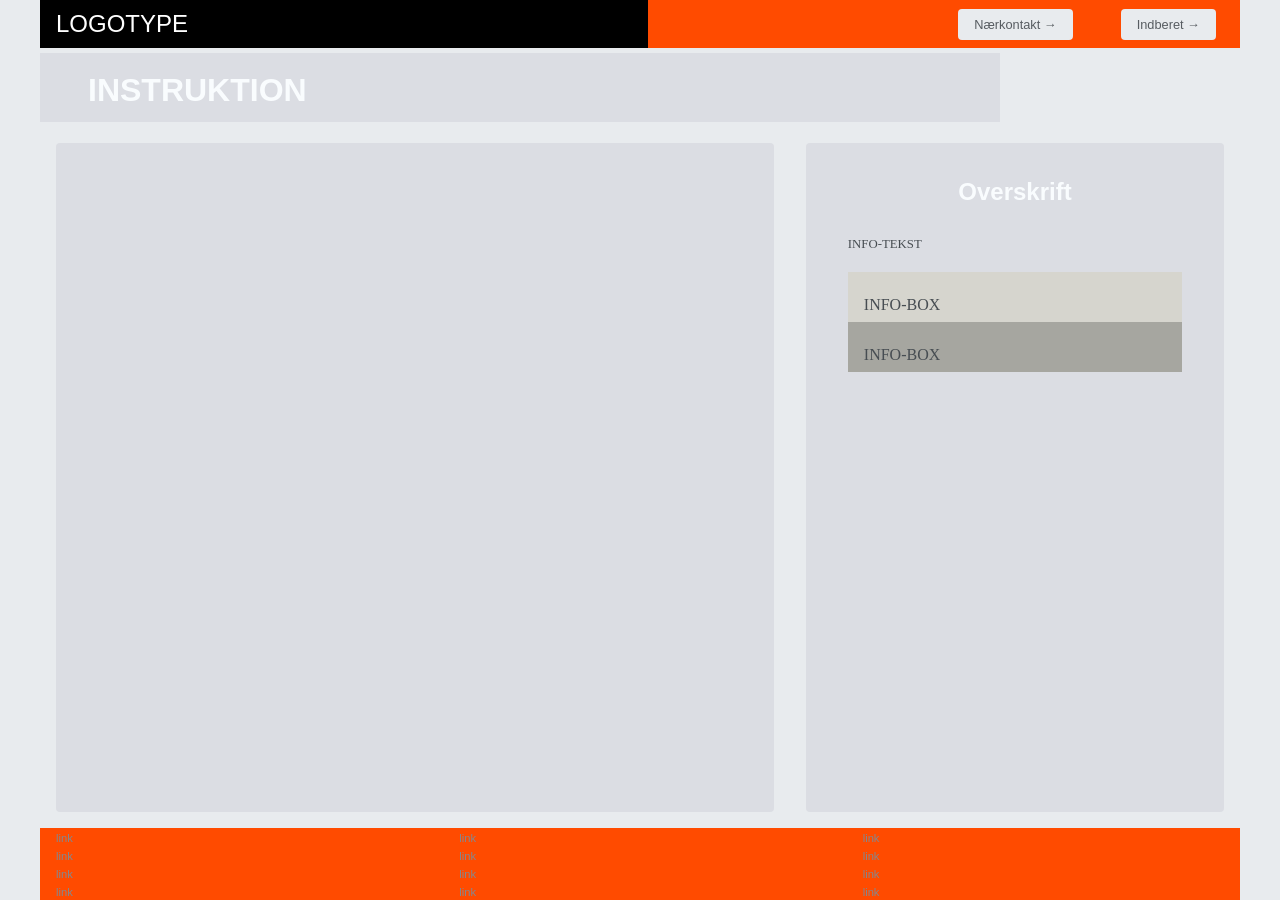
==== instruction.html @ edf52485 "initialize project" ====
<!DOCTYPE html>
<html lang="en">
  <head>
    <meta charset="UTF-8" />
    <meta http-equiv="X-UA-Compatible" content="IE=edge" />
    <meta name="viewport" content="width=device-width, initial-scale=1.0" />
    <link rel="stylesheet" href="css/custom.css" />
    <link rel="stylesheet" href="css/general.css" />
    <link rel="stylesheet" href="css/layout.css" />
    <link rel="stylesheet" href="css/infographic.css" />
    <link rel="icon" type="image/png" href="img/fav.png" />
    <title>Emergency Site</title>
  </head>
  <body id="instruction">
    <header>
      <nav>
        <div id="logotype-wrapper">
          <a href="index.html"> LOGOTYPE </a>
        </div>
        <ul class="menu">
          <li><a class="menuItem" href="instruction.html">Nærkontakt </a></li>
          <li><a class="menuItem" href="register.html">Indberet</a></li>
        </ul>
      </nav>
    </header>

    <main>
      <h1>INSTRUKTION</h1>
      <section class="info-graphic"></section>
      <section class="info-text">
        <h2>Overskrift</h2>
        <article>
          <p class="placeholder">INFO-TEKST</p>
        </article>
        <aside id="efficiency" class="info-box yellow">INFO-BOX</aside>
        <aside id="requirement" class="info-box green">INFO-BOX</aside>
      </section>
    </main>

    <footer>
      <nav class="some">
        <ul>
          <li><a href="">link</a></li>
          <li><a href="">link</a></li>
          <li><a href="">link</a></li>
          <li><a href="">link</a></li>
        </ul>
      </nav>
      <nav class="another">
        <ul>
          <li><a href="">link</a></li>
          <li><a href="">link</a></li>
          <li><a href="">link</a></li>
          <li><a href="">link</a></li>
        </ul>
      </nav>
      <nav class="yetanother">
        <ul>
          <li><a href="">link</a></li>
          <li><a href="">link</a></li>
          <li><a href="">link</a></li>
          <li><a href="">link</a></li>
        </ul>
      </nav>
    </footer>
    <!-- <script src="js/main.js"></script> -->
  </body>
</html>
---- css/custom.css ----
:root {
  /* Colours */
  --primary-bg-color: #e8ebee; /* used */
  --primary-font-color: #474d52; /* used */

  --secondary-bg-color: #5d656c; /* used */
  --secondary-font-color: #d5e5f4; /* used */

  /* CAN BE DELETED WHEN THE PLACEHOLDER CLASS IS DELETED */
  --placeholder-bg-color: #eb9e1a; /* used */
  --placeholder-font-color: #575c61; /* used */

  /* NOT USED AT THE MOMENT */
  --info-color: #17a2b8;
  --warning-color: #ffc107;
  --danger-color: #dc3545;

  /* Borders */
  --border-color: #007bff; /* used */
  --border-color-light: #f7f5c2; /* used */
  --border-radius: 0.25rem;

  /* Links */
  --link-color: #84888e; /* used */
  --hover-color: #f9fcfe; /* used */
  --active-color: #f52727; /* used */

  /* From styletile */

  /* Fonts */
  --logotype-font: "Roboto", sans-serif;
  --headline-font: "Roboto", sans-serif;
  --body-font: "Roboto", sans-serif;
  --link-font: "Calibri", sans-serif;

  /* Text sizes */
  --logotype-size: 1.5rem;
  --headline1-size: 2rem;
  --headline2-size: 1.5rem;
  --headline3-size: 1.25rem;
  --bodytext-size: 1rem;
  --cta-text-size: 1.25rem;
  --followup-text-size: 0.8rem;
  --form-submit-size: 1rem;

  /* Text colors */
  --logotype-color: #ffffff;
  --headline-color: #bbc3ca;
  --headline-color-inverted: #f9fcfe;
  --bodytext-color: #575c61;
  --bodytext-color-inverted: #f9fcfe;
  --cta-text-color: #ffff;
  --cta-text-color-inverted: #bbc3ca;
  --followup-text-color: #575c61;
  --followup-text-color-inverted: #bbc3ca;
  --formfield-text-color: #575c61;
  --form-submit-color: #bbc3ca;
  --form-submit-color-inverted: #bbc3ca;

  /* Background colors */
  --logotype-background-color: #000000;
  --header-background-color: #ff4b00;
  --article-background-color: #dbdde3;
  --news-background-color: #dbdde3;
  --news-background-color-inverted: #eeebe9;
  --info-background-color: #dbdde3;
  --headline-bg-color: #dbdde3;
  --headline-bg-color-alert: #dbdde3;
  --headline-bg-color-inverted: #dbdde3;
  --bodytext-bg-color: #dbdde3;
  --bodytext-bg-color-inverted: #dbdde3;
  --cta-text-bg-color: #ff4b00;
  --cta-text-bg-color-inverted: #dbdde3;
  --followup-text-bg-color: #e8ebee;
  --followup-text-bg-color-inverted: #dbdde3;
  --form-background-color: #c5c7ce;
  --form-text-color: #dbdde3;
  --formfield-background-color: #dbdde3;
  --formfield-background-color-active: #dbdde3;
  --form-submit-bg-color: #dbdde3;
  --form-submit-bg-color-inverted: #dbdde3;

  /* Info-boxes */
  --info-bg-color-yellow: #d6d5ce;
  --info-bg-color-green: #a6a6a0;
}
---- css/general.css ----
html,
body,
header,
footer,
main,
nav,
ul,
#main-disclamer {
  margin: 0;
  padding: 0;
  box-sizing: border-box;
}

body {
  font-family: var(--default-font);
  color: var(--primary-font-color);
  background-color: var(--primary-bg-color);
}
header,
footer {
  background-color: var(--header-background-color);
  color: var(--secondary-font-color);
  height: min-content;
}
.logo-wrapper {
  background-color: var(--logotype-background-color);
  color: var(--logotype-color);
}
#main-disclamer {
  height: 180px;
  background-color: var(--header-background-color);
  display: flex;
  justify-content: flex-start;
  align-items: center;
  padding-left: 2rem;
}
#main-disclamer-content {
  display: flex;
  column-gap: 1rem;
}
main section {
  padding: 20px;
  /* margin: 10px; */
  /* border: 1px solid var(--border-color); */
  border-radius: var(--border-radius);
}
h1,
h2,
h3,
h4,
h5,
h6 {
  font-family: var(--headline-font);
}
h1 {
  font-size: var(--headline1-size);
  color: var(--headline-color-inverted);
  margin: 5px 0;
  line-height: 1rem;
  text-align: left;
}
h2 {
  font-size: var(--headline2-size);
}
h3 {
  font-size: var(--headline3-size);
}

main > h1 {
  background-color: var(--headline-bg-color-alert);
  color: var(--headline-color-inverted);
  line-height: 4rem;
  padding: 5px 3rem 0 3rem;
  width: calc(80% - 6rem);
}

/* NAVIGATION STRUCTURES */
header > nav {
  height: 100%;
}
nav ul {
  list-style: none;
}
nav a {
  font-family: var(--link-font);
  text-decoration: none;
  color: var(--link-color);
}
a {
  font-family: var(--link-font);
}
#logotype-wrapper {
  background-color: var(--logotype-background-color);
  margin: 0;
  display: flex;
  justify-content: flex-start;
  align-items: center;
  padding: 0 0 0 1rem;
}
#logotype-wrapper > a {
  font-size: var(--logotype-size);
  color: var(--logotype-color);
  font-family: var(--logotype-font);
  height: 3rem;
  width: 100%;
  display: flex;
  align-items: center;
}
header nav li a {
  margin: 1.5rem;
  background-color: var(--followup-text-bg-color);
  color: var(--followup-text-color);
  font-size: var(--followup-text-size);
  padding: 0.5rem 1rem;
  border-radius: var(--border-radius);
}
header > nav li > a:after {
  content: " \2192";
}
nav a:hover {
  color: var(--hover-color);
}
nav a:active {
  color: var(--active-color);
}

/* FOOTER */
footer a {
  font-size: 0.7rem;
}
.yellow,
.green {
  padding: 1.5rem 1rem 0.5rem 1rem;
}
.yellow {
  background-color: var(--info-bg-color-yellow);
}
.green {
  background-color: var(--info-bg-color-green);
}
---- css/layout.css ----
/* LAYOUT FOR MAIN CONTENT */
body {
  display: grid;
  grid-template-rows: auto 1fr auto;
  height: 100vh;
  max-width: 1200px;
  margin: 0 auto;
}
main {
  display: grid;
  row-gap: 1rem;
}
main > *:not(:first-child) {
  margin: 0 1rem;
}
main {
  grid-template-rows: min-content min-content 1fr min-content;
}

/* LAYOUT FOR HEADER AND FOOTER */
footer {
  display: grid;
  gap: 10px;
}
header nav,
footer nav {
  display: flex;
  justify-content: space-between;
  align-items: center;
}
header nav > * {
  flex: 1;
}
nav ul {
  display: flex;
  justify-content: flex-end;
}
header ul {
  height: 100%;
  width: clamp(175px, 50%, 300px);
}
footer ul {
  flex-direction: column;
  padding-left: 1rem;
}

/* LAYOUT FOR SECTIONS */
#daily,
#breaking {
  display: grid;
}
#daily {
  grid-template-rows: repeat(2, minmax(200px, min-content));
  gap: 1rem;
}
#breaking {
  grid-template-rows: repeat(auto-fit, minmax(50px, min-content));
  gap: 0;
}

@media (width > 600px) {
  #frontpage > main {
    grid-template-columns: 6fr 3fr;
    grid-template-rows: auto 1fr auto;
  }
  #instruction > main,
  #register > main {
    grid-template-columns: 5fr 3fr;
    grid-template-rows: auto 1fr auto;
  }

  .qr {
    order: 1;
  }

  h1 {
    grid-column: 1 / -1;
  }
  footer {
    grid-template-columns: 1fr 1fr 1fr;
  }
}
---- css/infographic.css ----
#head-txt {
  fill: rgb(54, 54, 54);
}
.info-graphic,
.info-text {
  background-color: var(--info-background-color);
  padding: 0;
}
.info-text h2 {
  line-height: 3rem;
  text-align: center;
  background-color: var(--headline-bg-color-inverted);
  color: var(--headline-color-inverted);
  padding-top: 5px;
}
.info-text h3 {
  font-size: 0.8rem;
  line-height: 0.8rem;
  font-weight: 600;
  margin: 0;
  padding: 0;
}
.info-text > *:not(:first-child) {
  margin: 0 clamp(1rem, 10%, 7rem);
}
.info-text p {
  font-size: 0.8rem;
  line-height: 1.3;
  margin: 0 0 1.2rem 0;
  padding: 0;
}
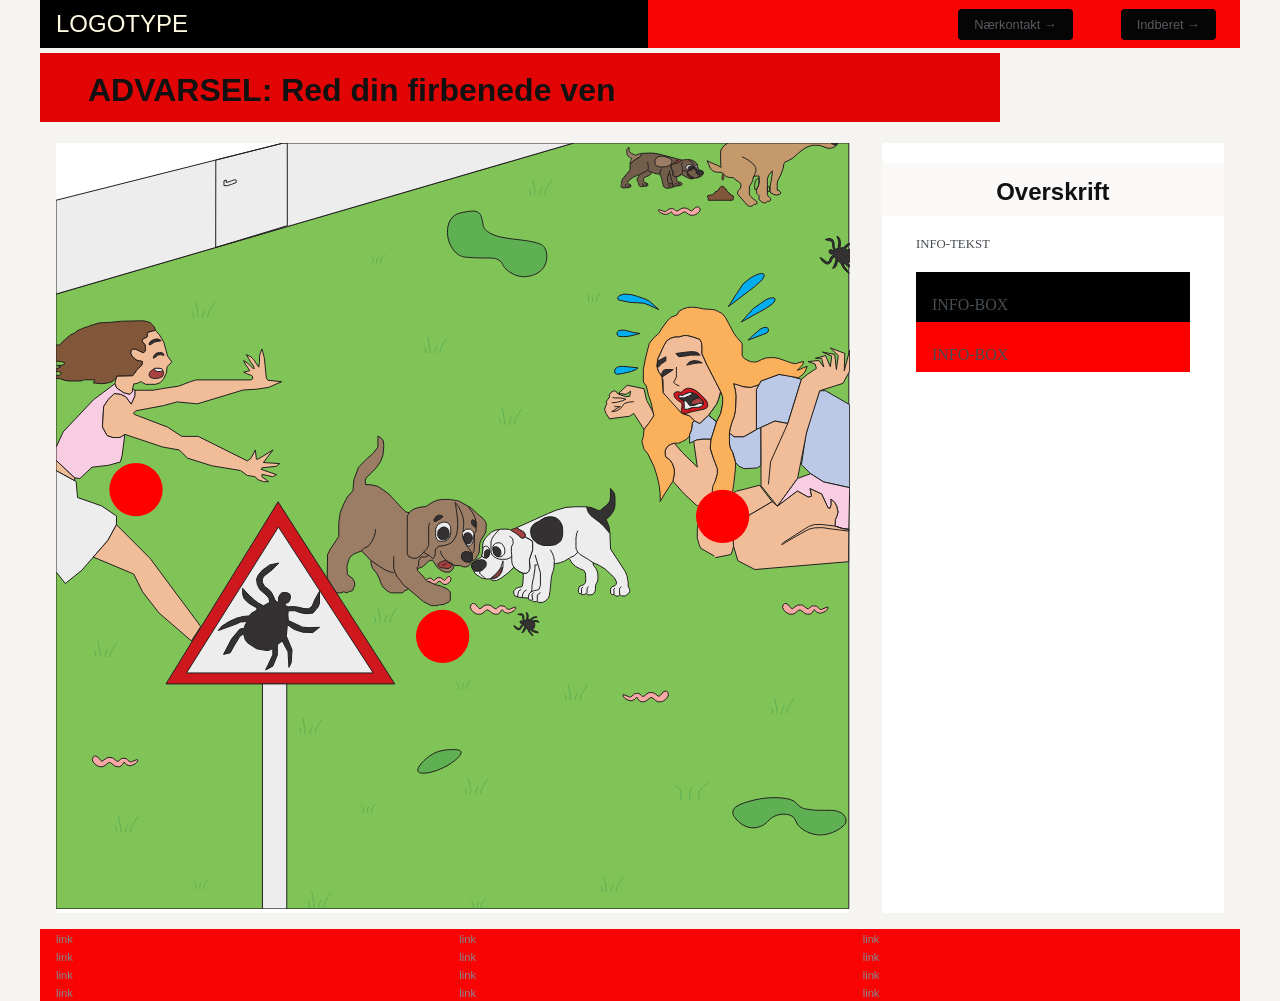
==== commit e2ddfe51: "adding-svg" ====
--- a/instruction.html
+++ b/instruction.html
@@ -25,8 +25,2014 @@
     </header>
 
     <main>
-      <h1>INSTRUKTION</h1>
-      <section class="info-graphic"></section>
+      <h1>ADVARSEL: Red din firbenede ven</h1>
+      <section class="info-graphic">
+        <?xml version="1.0" encoding="UTF-8"?>
+        <svg
+          id="Layer_1"
+          data-name="Layer 1"
+          xmlns="http://www.w3.org/2000/svg"
+          width="210mm"
+          height="202.65mm"
+          viewBox="0 0 595.28 574.44"
+        >
+          <polygon
+            points="0 574.44 594.63 574.44 594.63 0 388.3 0 0 113.32 0 574.44"
+            style="
+              fill: #80c458;
+              stroke: #231f20;
+              stroke-miterlimit: 10;
+              stroke-width: 0.75px;
+            "
+          />
+          <polygon
+            points="295.14 325.17 295.94 325.92 296.31 327.19 295.73 328.63 294.82 329.73 293.76 330.54 292.59 331.06 290.99 331.06 289.82 330.42 288.86 329.5 288.01 328.81 287.37 328.69 286.41 329.33 285.56 330.08 284.76 330.71 283.54 331.06 282.42 331.06 281.55 330.56 280.91 329.75 280.44 328.87 280.09 328.48 279.66 329.14 278.85 329.9 277.78 330.37 277.04 330.54 275.82 330.13 274.49 329.45 273.19 328.11 273.19 327.25 273.68 327.16 275.82 328.11 276.62 328.52 277.52 328.11 278.37 327.25 279.07 326.61 280.08 326.44 281.09 326.44 281.94 326.9 282.53 327.65 283.06 328.11 284.12 327.77 285.03 326.9 286.09 326.15 287.26 325.92 288.65 326.09 289.45 326.61 290.35 327.3 291.36 328.11 292.16 327.42 292.8 326.67 293.6 325.57 294.56 325.17 295.14 325.17"
+            style="
+              fill: #f8a9a5;
+              stroke: #231f20;
+              stroke-miterlimit: 10;
+              stroke-width: 0.75px;
+            "
+          />
+          <polygon
+            points="241.43 219.75 241.43 228.02 238.19 232.34 231.53 238.46 226.85 243.32 223.43 252.67 222.71 260.77 218.58 265.45 215.88 270.48 213.18 277.14 212.1 284.88 212.1 295.04 205.44 305.1 203.64 308.89 203.64 314.38 203.34 326.51 210.33 337.4 213.72 337.4 215.82 336.57 217.97 337.4 220.24 336.33 222.38 335.74 224.07 331.91 223.83 329.04 222.38 326.52 218.57 323.77 218.21 317.67 219.05 314.2 220.36 310.85 223 308.46 226.34 307.03 229.22 305.95 236.15 313.13 236.39 316.24 237.35 318.87 240.46 322.7 242.37 326.28 243.69 329.99 245.13 332.98 248 335.62 250.87 337.4 253.5 337.4 257.57 337.4 260.08 337.4 261.39 335.74 262.95 335.5 264.03 334.18 275.63 343.99 279.7 346.14 281.49 346.98 283.88 346.98 286.28 346.98 287.71 346.26 289.98 346.26 291.3 345.9 292.62 345.07 294.29 344.59 295.73 342.91 295.73 341 295.73 336.57 293.33 334.42 288.55 332.27 285.2 331.43 278.14 328.44 274.43 323.97 271.32 321.01 270.93 319.63 272.21 318.8 274.28 318.24 276.23 316.73 278.29 314.78 279.4 313.72 280.91 313.05 282.41 313 283.81 315.06 286.09 318.35 288.66 320.36 290.83 321.58 292.89 321.86 294.96 321.81 296.24 321.14 297.64 319.63 298.24 318.18 298.58 316.84 303.37 317.01 304.88 317.68 306.94 318.07 308.89 317.57 310.51 316.23 311.61 314.06 312.12 313.33 313.91 312.53 314.91 311.55 316.25 309.43 317.18 307.7 317.53 306.03 317.8 300.51 318.09 299.45 318.7 297.95 320.15 295.5 321.6 293.32 322.34 291.65 322.63 288.74 322.63 285.21 321.32 282.92 320.15 281.39 317.8 279.53 315.74 278 313.33 275.38 310.93 273.42 308.31 272 302.09 268.5 295.1 267.3 289.86 267.3 286.04 267.85 282 269.6 278.72 271.78 277.41 272.65 273.59 273.09 270.53 273.75 267.37 275.06 264.75 277.24 262.35 276.69 260.16 274.62 254.27 268.29 249.57 263.26 245.86 260.53 241.27 257.48 236.8 256.39 232.21 256.17 231.99 253.11 232.54 251.15 236.58 247.43 240.51 243.18 243.35 239.03 245.1 234.44 245.64 230.95 245.86 226.58 245.53 223.52 244.22 221.67 241.43 219.75"
+            style="
+              fill: #9a7d64;
+              stroke: #231f20;
+              stroke-miterlimit: 10;
+              stroke-width: 0.75px;
+            "
+          />
+          <polyline
+            points="309.28 272.83 312.57 277.41 314.32 281.06 315.2 284.95 315.2 288.23 315.02 291.05 313.91 292.76 313.77 297.39 313.77 300.58 313.77 303.03 313.63 304.74 313.31 306.55 312.24 307.98 312.24 310.71 312.12 313.33"
+            style="
+              fill: none;
+              stroke: #231f20;
+              stroke-miterlimit: 10;
+              stroke-width: 0.75px;
+            "
+          />
+          <polygon
+            points="311.74 307.89 310.53 306.98 309.07 306.51 306.79 306.51 305.05 307.2 304.19 308.8 304.03 310.26 304.46 312.11 305.84 313.57 307.3 314.24 310.14 314.47 311.74 313.09 312.24 310.71 311.74 307.89"
+            style="
+              fill: #333132;
+              stroke: #231f20;
+              stroke-miterlimit: 10;
+              stroke-width: 0.75px;
+            "
+          />
+          <polygon
+            points="312.24 282.45 311.79 283.06 311.61 283.96 311.61 285.35 312.24 286.37 313.18 287.27 314.29 288.13 314.82 288.13 314.61 283.59 313.79 283.14 312.24 282.45"
+            style="
+              fill: #333132;
+              stroke: #231f20;
+              stroke-miterlimit: 10;
+              stroke-width: 0.75px;
+            "
+          />
+          <polygon
+            points="289.82 280.69 288.31 281.83 284.71 283.8 283.52 283.8 283.52 282.73 283.85 281.75 284.63 280.69 285.57 279.71 286.67 279.17 287.62 279.17 288.6 279.17 289.25 279.42 290.15 280.03 289.82 280.69"
+            style="
+              fill: #333132;
+              stroke: #231f20;
+              stroke-miterlimit: 10;
+              stroke-width: 0.75px;
+            "
+          />
+          <polyline
+            points="264.75 277.24 263.46 279.84 263.46 287.98 263.46 294.3 263.46 300.39 263.46 304.77 263.46 307.68 264.1 309.67 265.58 310.69 267.63 311.43 270.36 311.43 273.43 309.5 277.7 304.72 279.13 302.78 279.52 301.81 279.52 295.84 279.52 287.01 279.81 285.76 280.61 284.79"
+            style="
+              fill: none;
+              stroke: #231f20;
+              stroke-miterlimit: 10;
+              stroke-width: 0.75px;
+            "
+          />
+          <polyline
+            points="270.93 319.63 270.93 318.37 272.03 316.84 272.03 313.33 273.16 311.43 273.94 310.49 277.33 310.49 279.51 309.15 275.67 306.99"
+            style="
+              fill: none;
+              stroke: #231f20;
+              stroke-miterlimit: 10;
+              stroke-width: 0.75px;
+            "
+          />
+          <polyline
+            points="279.93 309.24 282.62 311.89 283.9 310.03 284.41 308.63 284.41 306.27 284.76 304.55 285.59 303.55 287.16 302.44 291.21 301.94 293.28 301.29 295.47 300.4 296.93 299.4 298.26 297.68 299.65 295.53 300.48 293.28 301.12 289.66 301.34 285.22 301.05 281.21 300.33 275.74 299.87 272.12 299.37 269.58 302 272.83 303.26 275.42 304.93 279.59 305.39 281.48 305.71 283.36 305.8 285.29 305.66 287.59 305.48 290.39 305.25 292.19 305.02 293.34 305.02 294.82 305.39 296.66 305.89 298.09 306.9 300.02 307.73 301.59 309.07 303.43 310.4 305.13 311.61 306.99 312.24 307.98"
+            style="
+              fill: none;
+              stroke: #231f20;
+              stroke-miterlimit: 10;
+              stroke-width: 0.75px;
+            "
+          />
+          <polyline
+            points="305.22 291.77 307.27 289.83 308.13 289.6 309.33 289.6 310.76 289.6 311.74 290.53 312.72 291.41 313.42 292.77 313.42 294.06 313.23 297.19 312.68 299.18 311.74 300.73 310.62 301.98 309 302.42 308.13 301.72 305.22 295.15"
+            style="
+              fill: #ededee;
+              stroke: #231f20;
+              stroke-miterlimit: 10;
+              stroke-width: 0.75px;
+            "
+          />
+          <polygon
+            points="306.09 294.1 306.49 293.08 307.15 292.7 308.3 292.41 309.4 292.41 310.43 292.77 311.28 293.51 311.94 294.51 312.24 295.76 312.24 297.08 311.74 298.41 311.17 299.63 310.47 300.29 309.16 300.77 307.96 300.51 306.49 298.74 305.64 295.5 306.09 294.1"
+            style="
+              fill: #333132;
+              stroke: #231f20;
+              stroke-miterlimit: 10;
+              stroke-width: 0.75px;
+            "
+          />
+          <polyline
+            points="288.32 305.93 288.61 307.3 289.13 308.68 290.15 310.23 291.13 311.43 292.74 313.04 294.23 314.01 296.09 314.93 297.64 315.84 298.58 316.84"
+            style="
+              fill: none;
+              stroke: #231f20;
+              stroke-miterlimit: 10;
+              stroke-width: 0.75px;
+            "
+          />
+          <polygon
+            points="297.64 316.53 296.75 317.45 295.49 318.54 294.4 319.06 292.68 319.06 290.9 318.71 289.24 318.71 287.64 318.2 286.84 317.45 286.6 316.53 286.84 315.27 287.58 314.76 289.01 314.18 290.15 313.72 291.13 313.31 292.12 312.92 293.45 314.18 295.55 315.39 297.64 316.53"
+            style="
+              fill: #a84240;
+              stroke: #231f20;
+              stroke-miterlimit: 10;
+              stroke-width: 0.75px;
+            "
+          />
+          <polyline
+            points="293.14 314.93 292.12 315.99 290.73 316.3 289.41 316.59"
+            style="
+              fill: none;
+              stroke: #231f20;
+              stroke-miterlimit: 10;
+              stroke-width: 0.75px;
+            "
+          />
+          <polygon
+            points="290.15 284.34 291.78 284.34 293.32 284.63 294.62 285.6 295.92 287.55 296.09 289.6 296.09 291.78 295.72 294.34 294.74 296.41 293.28 297.95 291.25 298.72 289.22 298.72 287.11 298.4 285.52 297.1 284.75 295.07 284.75 292.1 284.75 289.6 285.56 287.39 286.84 286.01 288.33 285.12 290.15 284.34"
+            style="
+              fill: #ededee;
+              stroke: #231f20;
+              stroke-miterlimit: 10;
+              stroke-width: 0.75px;
+            "
+          />
+          <polygon
+            points="289.75 288.24 290.84 288 292.14 288.24 293.4 288.97 294.42 290.31 294.83 292.41 294.83 294.34 294.46 295.43 293.48 296.59 292.63 297.22 291.25 297.63 289.42 297.63 288.04 296.98 286.84 295.92 286.34 294.66 286.34 292.63 286.5 291.53 286.84 290.44 287.6 289.6 288.69 288.74 289.75 288.24"
+            style="
+              fill: #333132;
+              stroke: #231f20;
+              stroke-miterlimit: 10;
+              stroke-width: 0.75px;
+            "
+          />
+          <polyline
+            points="239.5 289.6 239.5 292.41 238.65 295.04 236.94 298.72 234.37 302.38 230.78 304.12 229.22 305.95"
+            style="
+              fill: none;
+              stroke: #231f20;
+              stroke-miterlimit: 10;
+              stroke-width: 0.75px;
+            "
+          />
+          <polyline
+            points="253.3 310 253.3 312.45 253.3 315.76 253.3 319.06 254.52 322.69 256.08 325.8 258.42 328.36 259.75 330.37 260.87 331.7 264.03 334.18"
+            style="
+              fill: none;
+              stroke: #231f20;
+              stroke-miterlimit: 10;
+              stroke-width: 0.75px;
+            "
+          />
+          <polyline
+            points="258.66 331.37 260.31 333.15 260.31 335.93"
+            style="fill: none"
+          />
+          <polyline
+            points="253.3 322.09 251.63 322.09 247.4 320.46 242.51 317.46 236.15 313.13"
+            style="
+              fill: none;
+              stroke: #231f20;
+              stroke-miterlimit: 10;
+              stroke-width: 0.75px;
+            "
+          />
+          <polygon
+            points="312.38 345.4 311.2 346.42 310.65 348.15 311.51 350.11 312.85 351.6 314.42 352.7 316.15 353.41 318.5 353.41 320.23 352.54 321.65 351.29 322.9 350.35 323.84 350.19 325.26 351.05 326.51 352.07 327.69 352.94 329.5 353.41 331.15 353.41 332.44 352.74 333.38 351.63 334.06 350.43 334.59 349.9 335.22 350.79 336.41 351.84 338 352.47 339.08 352.7 340.89 352.15 342.85 351.22 344.77 349.4 344.77 348.22 344.05 348.11 340.89 349.4 339.71 349.95 338.37 349.4 337.12 348.22 336.1 347.36 334.6 347.13 333.11 347.13 331.86 347.75 330.99 348.77 330.21 349.4 328.64 348.93 327.3 347.75 325.73 346.73 324 346.42 321.96 346.65 320.78 347.36 319.45 348.3 317.95 349.4 316.78 348.46 315.83 347.44 314.65 345.95 313.24 345.4 312.38 345.4"
+            style="
+              fill: #f9b7ac;
+              stroke: #231f20;
+              stroke-miterlimit: 10;
+              stroke-width: 0.75px;
+            "
+          />
+          <path
+            d="M590.98,511.73c-7.54,7.18-17.06,7.24-17.06,7.24-1.72.01-5.6,0-9.99-2.07-2.22-1.04-6.01-2.82-8.27-6.72-1.18-2.04-1.21-3.4-2.93-4.82-1.8-1.49-3.87-1.74-5.34-1.9-5.52-.59-9.86,2.16-10.51,2.58-3.24,2.12-2.91,3.57-6.38,5.51-.72.4-3.23,1.78-6.38,2.07-6.92.62-11.8-4.21-12.58-5-1.91-1.94-4.55-4.62-3.79-7.75.56-2.29,2.88-3.63,6.03-5,0,0,16.45-7.15,34.12-4.14,2.07.35,3.64.85,5.17,1.72,2.6,1.48,2.9,2.81,5,4.31,2.23,1.59,4.47,1.87,8.96,2.41,2.16.26,4.86.29,10.17.34,5.41.05,6.64-.03,8.79.69,1.68.57,4.58,1.59,5.86,4.31.17.37,1.15,2.45.34,4.48-.31.78-.79,1.33-1.21,1.72Z"
+            style="
+              fill: #5faf53;
+              stroke: #231f20;
+              stroke-miterlimit: 10;
+              stroke-width: 0.75px;
+            "
+          />
+          <path
+            d="M271.51,471.26c-1.47-2.73,5.06-9.47,10.65-12.74,5.21-3.05,10-3.32,12.91-3.49,2.66-.15,7.93-.45,8.73,1.57.82,2.1-3.6,5.64-5.06,6.81-9.98,7.98-25.31,11.41-27.23,7.85Z"
+            style="
+              fill: #5faf53;
+              stroke: #231f20;
+              stroke-miterlimit: 10;
+              stroke-width: 0.75px;
+            "
+          />
+          <path
+            d="M307.8,51.57c3.43-.54,7.79-1.23,9.97,1.37.81.97,1.16,2.19,1.81,4.47.82,2.88.54,3.79,1.11,5.33.42,1.13,1.48,3.09,5.35,5.13,6.51,3.43,14.75,3.81,23.76,5.01,12.94,1.71,15.18,3.47,16.48,5.37,3.41,4.96,1.08,11.8.96,12.17-3.17,8.9-13.84,9.76-14.99,9.83-6.05.39-11.47-2.45-14.86-5.84-2.98-2.98-1.86-3.84-4.28-5.87-4.23-3.55-8.55-1.67-22.49-2.65-5.02-.35-6.09-.71-7.03-1.15-5.05-2.36-8.46-8-9.54-13.41-.24-1.18-1.95-10.44,3.51-15.9,2.63-2.63,5.65-3.11,10.25-3.84Z"
+            style="
+              fill: #5faf53;
+              stroke: #231f20;
+              stroke-miterlimit: 10;
+              stroke-width: 0.75px;
+            "
+          />
+          <polygon
+            points="586.46 0 585.89 1.07 585 2.12 583.71 2.12 582.08 2.12 580.62 1.06 580.06 0 586.46 0"
+            style="
+              fill: #333132;
+              stroke: #231f20;
+              stroke-miterlimit: 10;
+              stroke-width: 0.75px;
+            "
+          />
+          <polyline
+            points="584.65 2.46 583.26 3.37 581.66 3.76 579.73 4 577.8 3.61 574.73 2.46 572.33 1.72 569.93 1.72 567.29 1.72 564.81 2.5 562.49 3.45 558.75 5.97 552.96 11.01 551.19 12.23 549.14 13.25 546.46 14.55 545.95 15.64 545.38 19.11 543.57 23.96 542.05 26.85 541.25 28.59 540.89 30.11 540.89 32.14 540.89 34.02 540.89 35.32 542.26 35.68 542.99 36.33 543.71 37.49 542.55 38.72 541.54 38.72 540.38 39.08 538.28 38.58 536.18 37.49 535.46 36.26 535.46 33 535.9 30.62 536.47 28.01 536.84 25.04 537.2 23.16 537.2 20.92 534.52 24.18 533.58 26.85 533.58 29.1 533.58 31.7 533.58 35.39 533.58 37.49 533.58 38.79 534.23 40.1 535.24 40.82 536.04 41.62 535.9 42.85 535.32 43.71 533.58 43.71 532.35 44.87 530.9 44.87 529.6 44.37 527.28 42.41 527.28 39.59 525.69 37.93 525.33 36.41 525.33 35.1 525.91 33.8 526.78 32.35 527.21 30.25 527.36 28.08 527.36 24.76 523.45 24.83 522.87 26.35 522.44 28.16 521.64 30.18 520.7 31.63 520.05 32.28 520.05 35.32 520.05 37.64 520.05 39.08 521.21 40.17 523.23 42.12 524.75 43.14 525.69 44.15 525.84 45.38 524.82 45.96 523.59 45.96 522.58 46.97 521.42 47.48 520.05 47.48 518.6 46.83 516.65 44.51 511.73 38.94 511.07 37.35 511.65 35.83 512.59 34.89 513.39 33.58 513.75 32.14 513.68 30.47 509.99 27.79 508.11 26.06 505.28 25.84 503.04 25.33 501.52 24.18 499.5 22.08 497.04 21.93 494.43 21.79 492.33 20.7 490.74 18.97 489.65 16.43 488.42 13.25 491.39 14.77 494.14 15.93 496.31 16.8 498.12 17.81 498.77 18.31 498.48 14.05 498.48 10.72 498.48 5.94 499.42 3.99 501.3 1.72 502.75 .8 504.05 0 580.06 0"
+            style="
+              fill: #c49a6c;
+              stroke: #231f20;
+              stroke-miterlimit: 10;
+              stroke-width: 0.75px;
+            "
+          />
+          <polyline
+            points="530.47 3.84 529.6 4.71 529.02 6.37 529.02 7.89 529.74 9.7 529.74 11.01 529.74 12.31 529.45 13.76 528.51 15.2 527.79 16.36 527.79 18.68 527.79 22.22 527.36 24.76"
+            style="fill: none"
+          />
+          <polyline
+            points="514.69 10.35 517.01 11.51 519.11 12.74 521.28 14.3 523.09 15.78 524.75 18.39 525.04 20.78 523.96 23.74 522.87 26.35"
+            style="
+              fill: none;
+              stroke: #231f20;
+              stroke-miterlimit: 10;
+              stroke-width: 0.75px;
+            "
+          />
+          <polygon
+            points="526.27 26.71 525.04 27.72 524.32 29.17 524.03 31.27 524.03 33.15 524.03 34.67 525.33 35.1 525.91 33.8 526.78 32.35 527.21 30.25 527.36 28.08 526.99 26.35 526.27 26.71"
+            style="
+              fill: none;
+              stroke: #231f20;
+              stroke-miterlimit: 10;
+              stroke-width: 0.75px;
+            "
+          />
+          <polygon
+            points="533.58 32.72 535.46 33 535.46 36.26 533.58 36.26 533.58 32.72"
+            style="
+              fill: none;
+              stroke: #231f20;
+              stroke-miterlimit: 10;
+              stroke-width: 0.75px;
+            "
+          />
+          <polygon
+            points="499.89 23.54 499.48 24.89 499.48 26.35 499.48 27.36 499.68 27.73 500.22 27.94 500.71 27.36 500.96 25.74 500.96 24.32 500.22 22.83 499.89 23.54"
+            style="
+              fill: #825639;
+              stroke: #231f20;
+              stroke-miterlimit: 10;
+              stroke-width: 0.5px;
+            "
+          />
+          <polygon
+            points="499.11 32.51 500.22 32.51 500.96 32.96 500.96 33.66 501.66 33.95 502.36 34.4 502.56 35.1 503.18 35.34 503.18 36.09 503.92 36.83 504.62 37.03 504.95 37.44 504.95 38.14 505.53 38.39 506.35 38.88 507.09 39.13 507.91 39.71 508.33 40.61 507.83 41.6 507.83 42.63 506.93 42.96 489.31 42.96 488.86 42.42 489.56 42.13 489.48 41.68 488.62 40.9 488.62 39.71 489.73 39.17 491.04 39.05 492.52 38.76 493.31 38.27 493.47 37.73 494.46 37.28 494.66 36.46 495.98 36.17 496.56 35.1 497.13 35.1 497.26 34.19 498.12 33.53 498.47 32.79 499.11 32.51"
+            style="
+              fill: #825639;
+              stroke: #231f20;
+              stroke-miterlimit: 10;
+              stroke-width: 0.75px;
+            "
+          />
+          <polyline
+            points="397.49 113.32 399.46 115.24 399.46 119.16"
+            style="
+              fill: none;
+              stroke: #5faf53;
+              stroke-miterlimit: 10;
+              stroke-width: 0.75px;
+            "
+          />
+          <polyline
+            points="403.42 114.21 402.51 115.97 402.51 119.16"
+            style="
+              fill: none;
+              stroke: #5faf53;
+              stroke-miterlimit: 10;
+              stroke-width: 0.75px;
+            "
+          />
+          <polyline
+            points="408.74 112.23 406.77 114.21 405.55 115.97 405.55 119.16"
+            style="
+              fill: none;
+              stroke: #5faf53;
+              stroke-miterlimit: 10;
+              stroke-width: 0.75px;
+            "
+          />
+          <polyline
+            points="278.86 145.49 279.97 150.98 280.48 154.34 280.48 157.49"
+            style="
+              fill: none;
+              stroke: #5faf53;
+              stroke-miterlimit: 10;
+              stroke-width: 0.75px;
+            "
+          />
+          <polyline
+            points="276.21 152.61 277.23 154.54 277.23 157.49"
+            style="
+              fill: none;
+              stroke: #5faf53;
+              stroke-miterlimit: 10;
+              stroke-width: 0.75px;
+            "
+          />
+          <polyline
+            points="283.94 157.49 284.65 154.34 286.17 151.49"
+            style="
+              fill: none;
+              stroke: #5faf53;
+              stroke-miterlimit: 10;
+              stroke-width: 0.75px;
+            "
+          />
+          <polyline
+            points="293.29 145.9 290.14 150.98 288.51 153.93 287.9 157.49"
+            style="
+              fill: none;
+              stroke: #5faf53;
+              stroke-miterlimit: 10;
+              stroke-width: 0.75px;
+            "
+          />
+          <polygon
+            points="0 42.96 119.86 12.77 170.59 0 173.46 0 388.3 0 173.33 62.73 119.78 78.36 0 113.32 0 42.96"
+            style="
+              fill: #ededee;
+              stroke: #231f20;
+              stroke-miterlimit: 10;
+              stroke-width: 0.75px;
+            "
+          />
+          <polygon
+            points="173.51 62.01 173.46 0 170.59 0 119.86 12.77 119.78 78.36 173.51 62.01"
+            style="
+              fill: none;
+              stroke: #231f20;
+              stroke-miterlimit: 10;
+              stroke-width: 0.75px;
+            "
+          />
+          <polygon
+            points="125.97 28.36 127.78 27.86 127.78 29.61 129.53 29.17 131.66 28.36 133.04 27.86 134.35 27.55 135.16 27.92 135.16 29.61 131.72 30.99 128.6 31.99 126.78 31.99 125.97 31.99 125.97 28.36"
+            style="
+              fill: none;
+              stroke: #231f20;
+              stroke-miterlimit: 10;
+              stroke-width: 0.75px;
+            "
+          />
+          <polygon
+            points="0 245.56 15.09 253.82 16.15 265.89 34.17 272.18 45.35 279.72 45.35 286.29 38.86 298.15 19.33 320.47 6.95 330.41 0 321.51 0 245.56"
+            style="
+              fill: #ededee;
+              stroke: #231f20;
+              stroke-miterlimit: 10;
+              stroke-width: 0.75px;
+            "
+          />
+          <polygon
+            points="0 237.86 14.04 251.12 14.04 253.24 0 245.56 0 237.86"
+            style="
+              fill: #f0bd98;
+              stroke: #231f20;
+              stroke-miterlimit: 10;
+              stroke-width: 0.75px;
+            "
+          />
+          <polygon
+            points="0 228.46 5.37 216.66 28.14 192.53 44.23 180.52 45.48 183.65 50.81 187.31 55.4 188.46 57.29 186.47 57.29 184.49 59.27 185.43 59.27 189.6 56.45 195.87 52.27 190.34 48.41 188.56 43.81 187.93 39.32 192.22 35.77 197.54 34.83 212.9 38.28 219.37 43.08 220.94 47.99 220.83 51.64 218.54 49.66 233.99 48.3 239.22 39.42 241.72 27 243.19 17.91 251.65 14.04 251.12 0 237.86 0 228.46"
+            style="
+              fill: #f9cde1;
+              stroke: #231f20;
+              stroke-miterlimit: 10;
+              stroke-width: 0.75px;
+            "
+          />
+          <polygon
+            points="27.98 310.58 58.29 323.26 64.89 336.57 77.25 352.49 101.56 373.45 108.58 362.65 70.65 311.63 45.35 286.29 38.86 298.15 27.98 310.58"
+            style="
+              fill: #f0bd98;
+              stroke: #231f20;
+              stroke-miterlimit: 10;
+              stroke-width: 0.75px;
+            "
+          />
+          <polygon
+            points="143.54 238.45 146.2 236.46 149.52 230.21 150.32 237.12 151.78 236.99 162.82 230.21 155.5 239.65 167.73 240.45 165.34 242.44 154.44 243.64 153.91 244.84 165.47 248.69 162.55 250.29 154.57 248.56 154.44 250.29 159.49 254.01 155.64 254.01 151.25 252.42 149.39 250.29 143.54 249.36 138.35 245.63 116.94 242.11 98.86 236.46 92.35 230.21 80.25 228.08 51.64 218.54 47.99 220.83 43.08 220.94 38.28 219.37 34.83 212.9 35.77 197.54 39.32 192.22 43.81 187.93 48.41 188.56 52.27 190.34 56.45 195.87 59.27 189.6 59.27 185.43 65.89 185.43 72.67 185.43 79.72 184.21 92.08 182.35 100.72 179.02 105.11 177.69 146.2 177.69 147.52 176.89 147.39 175.03 146.06 174.1 143.54 173.3 140.74 171.84 145.4 170.78 143.4 167.85 141.94 165.73 140.74 163.2 143.93 165.19 145.66 167.06 147.52 168.78 148.72 169.18 147.92 166.79 146.06 164.4 144.47 161.6 142.74 158.68 146.06 160.27 148.06 162.14 149.39 164.13 150.98 166.52 152.05 168.12 152.58 164.4 152.71 159.88 153.24 157.35 154.44 154.56 156.17 160.81 156.97 168.12 157.36 172.64 157.76 176.23 158.96 177.96 169.2 179.02 159.49 183.28 150.85 184.61 140.35 185.27 106.04 195.64 90.88 194.18 80.65 196.97 60.04 200.83 58.04 202.56 58.91 203.59 83.7 213.1 94.3 220.03 106.71 220.08 143.54 238.45"
+            style="
+              fill: #f0bd98;
+              stroke: #231f20;
+              stroke-miterlimit: 10;
+              stroke-width: 0.75px;
+            "
+          />
+          <polygon
+            points="74.58 140.53 77.47 143.78 80.81 149.22 82.56 155.54 83.62 159.66 86.77 163.96 85.98 165.37 83.44 167.56 82.74 172.65 80.68 176.95 78.17 179.76 74.58 180.99 67.38 180.99 65.1 179.85 63.87 178.88 61.41 180.02 59.92 180.55 58.43 180.55 57.55 183.71 57.29 186.47 55.4 188.46 50.81 187.31 45.48 183.65 44.23 180.52 44.65 178.27 45.09 176.42 45.62 174.76 57.55 174.49 58.95 172.56 60.71 170.11 62.38 168.35 63.96 167.12 64.57 165.81 64.83 163.88 62.82 163.61 60.36 162.82 58.95 161.94 56.94 159.75 55.97 157.56 56.32 155.54 57.64 154.56 59.48 154.56 61.41 155.36 62.55 155.98 64.13 156.77 65.5 157.21 66.41 156.68 67.12 155.19 67.12 153.17 66.68 151.24 65.5 149.75 64.75 148.69 64.75 147.46 66.15 146.41 67.47 145.97 68.52 145.09 68.43 143.43 69.05 141.76 70.63 141.5 72.29 140.97 74.58 140.53"
+            style="
+              fill: #f0bd98;
+              stroke: #231f20;
+              stroke-miterlimit: 10;
+              stroke-width: 0.75px;
+            "
+          />
+          <polygon
+            points="81.02 159.15 80.45 157.84 79.25 157.21 77.49 157.21 75.72 157.5 74.52 158.18 73.49 159.5 72.92 161.38 74.23 160.86 75.09 160.18 76.12 159.3 76.97 158.93 78.11 158.7 79.25 158.87 80.39 159.3 81.02 159.15"
+            style="
+              fill: #333132;
+              stroke: #231f20;
+              stroke-miterlimit: 10;
+              stroke-width: 0.75px;
+            "
+          />
+          <polygon
+            points="78.96 148.28 77.75 147.39 76.38 146.99 75.1 146.99 72.92 147.63 70.76 148.92 69.96 150.04 69.96 151.49 71.4 150.93 72.92 149.88 74.06 149.24 75.74 148.84 77.35 148.6 78.96 148.28"
+            style="
+              fill: #333132;
+              stroke: #231f20;
+              stroke-miterlimit: 10;
+              stroke-width: 0.75px;
+            "
+          />
+          <polygon
+            points="72.35 170.11 73.28 169.48 74.54 169.02 76.21 169.02 77.6 169.02 78.82 169.23 79.87 170.11 80.54 171.58 80.54 173.56 79.87 175.11 77.94 175.99 75.84 176.54 73.15 176.54 70.92 175.95 69.92 174.57 69.92 173.05 70.34 171.92 71.39 170.83 72.35 170.11"
+            style="
+              fill: #a84240;
+              stroke: #231f20;
+              stroke-miterlimit: 10;
+              stroke-width: 0.75px;
+            "
+          />
+          <polygon
+            points="79.74 171 78.65 171.42 76.26 171.42 75.04 171 74.2 170.45 73.86 169.61 74.54 169.02 76.59 169.02 78.06 169.1 78.82 169.23 79.87 170.11 79.74 171"
+            style="
+              fill: #ededee;
+              stroke: #231f20;
+              stroke-miterlimit: 10;
+              stroke-width: 0.75px;
+            "
+          />
+          <polygon
+            points="65.5 133.34 48.91 133.67 40.73 134.54 32.44 134.93 27.26 136.5 25.23 136.95 24.11 137.74 21.52 138.3 19.38 139.32 16.45 140.53 14.2 142.36 10.94 143.93 7.9 146.41 4.75 149.24 2.95 151.49 0 151.49 0 163.41 2.16 163.97 4.3 163.97 6.66 164.98 6.32 165.99 4.18 166.78 .69 166.78 3.4 168.02 1.37 169.02 0 169.02 0 171.42 2.05 171.42 4.3 172.78 2.72 174.1 0 174.66 0 176.54 2.27 176.54 6.21 177.93 9.7 178.49 14.43 178.49 18.71 178.49 20.84 177.59 24.78 177.59 29.06 177.59 28.05 179.95 34.24 180.52 38.4 180.07 42.01 179.05 45.09 176.42 45.62 174.76 57.55 174.49 60.71 170.11 63.96 167.12 64.57 165.81 64.83 163.88 60.36 162.82 56.94 159.75 55.97 157.56 56.32 155.54 57.64 154.56 59.48 154.56 61.41 155.36 62.55 155.98 65.5 157.21 66.41 156.68 67.12 155.19 67.12 153.17 66.68 151.24 65.5 149.75 64.75 148.69 64.75 147.46 66.15 146.41 67.47 145.97 68.52 145.09 68.43 143.43 69.05 141.76 70.63 141.5 72.29 140.97 74.58 140.53 73.86 138.1 72.6 136.63 70.76 134.8 68.98 134.19 67.39 133.76 65.5 133.34"
+            style="
+              fill: #825639;
+              stroke: #231f20;
+              stroke-miterlimit: 10;
+              stroke-width: 0.75px;
+            "
+          />
+          <polygon
+            points="166.57 269.11 254.09 405.69 82.49 405.69 166.57 269.11"
+            style="
+              fill: #ce181e;
+              stroke: #231f20;
+              stroke-miterlimit: 10;
+              stroke-width: 0.75px;
+            "
+          />
+          <polygon
+            points="166.83 287.98 237.91 397.47 97.88 397.47 166.83 287.98"
+            style="
+              fill: #ededee;
+              stroke: #231f20;
+              stroke-miterlimit: 10;
+              stroke-width: 0.75px;
+            "
+          />
+          <polygon
+            points="162.61 378.99 162.61 383.84 157.24 395.25 162.61 392.36 166.02 384.1 166.02 376.23 169.69 373.45 174.02 381.61 174.68 393.28 176.38 389.87 177.04 380.04 172.71 369.81 173.1 366.27 173.5 361.29 178.74 364.83 185.04 366.92 192.64 367.19 197.62 363.25 189.89 363.52 184.9 363.12 174.28 358.14 173.89 353.68 174.28 350.8 179.27 350.8 183.2 352.24 187.26 353.02 192.64 352.63 196.71 347.91 197.62 345.16 197.62 336.24 193.95 342.73 192.12 347.39 189.49 349.35 185.95 349.22 182.02 348.17 178.09 347.65 174.15 347.91 171.66 346.86 172.45 345.03 174.28 344.63 175.46 342.73 175.86 340.57 175.46 338.47 173.76 337.4 171.72 337.04 169.3 337.4 167.89 338.76 166.93 340.87 166.93 344.19 165.66 344.32 164.25 342.73 163.55 341 161.63 337.1 160.04 335.25 156.4 332.51 154.77 329.48 154.77 327.06 155.78 325.1 158.14 323.19 162.07 320.15 167.12 314.99 160.27 316.45 154.77 320.38 151.74 323.92 150.39 327.12 151.01 331.16 152.8 334.81 155.16 336.89 157.69 339.08 159.65 341.33 160.33 344.53 155.61 347.11 151.79 345.09 148.7 342.73 145.05 339.3 142.58 336.83 140 333.97 140 338.63 141.07 341.66 142.98 343.74 144.89 345.31 147.75 347 149.38 347.95 150.78 348.63 150.56 349.93 149.66 351.08 146.7 352.55 144.9 354.69 140.38 355.12 135.29 356.41 129.79 358.96 124.54 362.24 121.67 365.69 128.97 363.06 135.05 360.85 138.41 359.29 143.5 358.88 141.7 361.67 141.45 363.8 137.84 364.62 131.6 372.09 125.61 383.58 130.7 382.35 133.57 377.1 135.79 373.45 137.76 370.2 140.63 368.07 141.94 372.5 143.75 374.96 146.13 376.52 150.48 379.32 153.76 379.97 158.28 380.71 160.9 380.14 162.61 378.99"
+            style="
+              fill: #333132;
+              stroke: #231f20;
+              stroke-miterlimit: 10;
+              stroke-width: 0.75px;
+            "
+          />
+          <rect
+            x="154.83"
+            y="405.69"
+            width="18.24"
+            height="168.75"
+            style="
+              fill: #ededee;
+              stroke: #231f20;
+              stroke-miterlimit: 10;
+              stroke-width: 0.75px;
+            "
+          />
+          <polygon
+            points="595.28 196.27 595.28 258.5 575.66 254.2 566.04 248.06 559.08 241.3 562.36 219.2 566.04 206.1 572.8 185.83 577.18 185.83 595.28 196.27"
+            style="
+              fill: #bbc9e7;
+              stroke: #231f20;
+              stroke-miterlimit: 10;
+              stroke-width: 0.75px;
+            "
+          />
+          <polygon
+            points="559.08 177.23 550.28 174.78 542.3 173.55 528.79 178.46 525.31 184.81 525.31 214.9 539.23 208.55 548.85 210.39 559.08 177.23"
+            style="
+              fill: #bbc9e7;
+              stroke: #231f20;
+              stroke-miterlimit: 10;
+              stroke-width: 0.75px;
+            "
+          />
+          <polygon
+            points="528.58 213.41 528.79 257.07 541.07 272.42 556.22 251.54 563.01 216.87 572.8 185.83 590.2 180.3 595.28 171.09 595.28 155.33 591.22 170.89 591.63 157.79 580.78 153.69 586.72 159.43 585.29 169.87 584.06 158.61 574.85 156.76 581.81 159.84 580.78 167.82 577.18 159.43 569.52 161.47 574.23 161.47 575.87 168.02 572.18 163.11 564 163.93 569.32 165.77 570.34 169.05 563.59 173.55 559.08 177.23 548.85 210.39 539.23 208.55 528.58 213.41"
+            style="
+              fill: #f0bd98;
+              stroke: #231f20;
+              stroke-miterlimit: 10;
+              stroke-width: 0.75px;
+            "
+          />
+          <polyline
+            points="534.32 256.04 535.95 239.05 548.85 210.39"
+            style="
+              fill: none;
+              stroke: #231f20;
+              stroke-miterlimit: 10;
+              stroke-width: 0.75px;
+            "
+          />
+          <polygon
+            points="475.22 225.15 475.22 218.53 476.67 214.9 477.32 209.66 478.93 208.36 482.81 210.39 489.43 204.17 495.4 209.17 491.36 222.16 484.58 222.16 480.36 222.82 475.22 225.15"
+            style="
+              fill: #bbc9e7;
+              stroke: #231f20;
+              stroke-miterlimit: 10;
+              stroke-width: 0.75px;
+            "
+          />
+          <polygon
+            points="505.08 217.46 508.56 220.27 515.8 220.27 521.02 217.46 525.31 214.9 528.58 213.41 528.58 241.85 525.98 243.72 516.07 244.26 512.18 242.38 509.64 239.57 508.83 236.08 507.49 232.07 505.75 228.83 505.08 225.77 505.08 222.02 505.08 217.46"
+            style="
+              fill: #bbc9e7;
+              stroke: #231f20;
+              stroke-miterlimit: 10;
+              stroke-width: 0.75px;
+            "
+          />
+          <polygon
+            points="508.21 180.48 510.79 181.07 515.49 182.71 521.12 183.3 527.23 181.31 525.31 184.81 525.31 214.9 515.8 220.27 508.56 220.27 505.08 217.46 505.62 213.94 506.8 209.83 508.56 205.37 509.62 200.38 509.85 196.21 509.97 189.64 509.62 185.83 508.21 180.48"
+            style="
+              fill: #f0bd98;
+              stroke: #231f20;
+              stroke-miterlimit: 10;
+              stroke-width: 0.75px;
+            "
+          />
+          <polygon
+            points="594.63 289.82 595.28 258.5 575.66 254.2 566.04 248.06 556.22 251.54 541.07 272.42 556.03 261.05 564.25 265.6 566.74 264.86 565.57 259.29 574.23 263.25 579.07 273.67 580.54 273.96 581.42 271.32 581.27 267.06 584.06 269.56 585.53 272.42 586.56 276.75 585.53 280.27 584.5 282.48 584.35 287.32 589.79 289.08 594.63 289.82"
+            style="
+              fill: #f9cde1;
+              stroke: #231f20;
+              stroke-miterlimit: 10;
+              stroke-width: 0.75px;
+            "
+          />
+          <polygon
+            points="594.48 314.03 524.18 319.9 511.41 313.3 508.18 302.44 507.44 291.14 518.3 279.98 528.58 273.96 537.09 268.94 541.07 272.42 556.03 261.05 564.25 265.6 566.74 264.86 565.57 259.29 574.23 263.25 579.07 273.67 580.54 273.96 581.42 271.32 581.27 267.06 584.06 269.56 585.53 272.42 586.56 276.75 585.53 280.27 584.5 282.48 584.35 287.32 589.79 289.08 594.63 289.82 594.48 314.03"
+            style="
+              fill: #f0bd98;
+              stroke: #231f20;
+              stroke-miterlimit: 10;
+              stroke-width: 0.75px;
+            "
+          />
+          <polygon
+            points="545.61 299.65 561.85 289.29 564.25 287.76 568.8 286.15 574.08 286.15 584.35 287.32 589.79 289.08 594.63 289.82 594.62 291.14 589.34 290.4 582.45 289.59 574.81 288.49 568.94 288.64 564.83 289.59 558.67 292.9 547.57 299.3 545.61 300.64 544.18 301.09 545.61 299.65"
+            style="
+              fill: none;
+              stroke: #231f20;
+              stroke-miterlimit: 10;
+              stroke-width: 0.75px;
+            "
+          />
+          <polyline
+            points="494.57 310.99 506.2 308.66 507.44 305.48 508.18 302.44 507.44 291.14 518.3 279.98 537.09 268.94 527.73 256.65 517.7 259.29 510.23 261.18 505.34 263.99 499.22 267.42 493.47 270.72 489.43 274.88 484.9 279.78 481.6 285.29 480.98 290.18 480.98 296.42 482.33 300.95 483.43 303.89 493.71 309.76"
+            style="
+              fill: #f0bd98;
+              stroke: #231f20;
+              stroke-miterlimit: 10;
+              stroke-width: 0.75px;
+            "
+          />
+          <polygon
+            points="463.7 225.15 461.38 225.85 459.14 227.1 457.73 228.83 456.89 230.67 456.89 233.33 457.31 235.49 460.3 237.65 462.13 240.23 463.7 244.63 463.7 248.45 462.71 253.69 471.1 263.08 480.19 271.58 483.75 273.53 487.8 274.5 490.97 273.3 493.3 267.05 494.44 261.06 494.44 256.65 494.44 253.61 495.4 250.69 496.06 248.06 496.06 244.26 494.28 239.52 492.82 235.63 491.52 231.91 490.71 228.83 491.36 222.16 484.58 222.16 480.36 222.82 478.29 223.76 480.98 243.08 469.66 232.07 463.7 225.15"
+            style="
+              fill: #f0bd98;
+              stroke: #231f20;
+              stroke-miterlimit: 10;
+              stroke-width: 0.75px;
+            "
+          />
+          <polygon
+            points="447.81 201.78 442.97 193.02 441.01 184.25 428.44 181.71 421.86 187.83 427.63 188.52 430.97 186.1 430.28 190.02 427.28 190.25 422.13 188.47 420.77 187.42 419.78 186.06 418.17 186 416.2 187.11 414.9 189.21 415.27 190.39 413.85 192.3 412.67 194.03 413.17 195.45 412.36 197.06 411.44 199.66 412.43 202.68 415.08 206.88 430.28 204.91 433.31 202.81 441.03 214.79 446.78 207.81 448.45 204.48 447.81 201.78"
+            style="
+              fill: #f0bd98;
+              stroke: #231f20;
+              stroke-miterlimit: 10;
+              stroke-width: 0.75px;
+            "
+          />
+          <polyline
+            points="433.31 194.03 429.48 194.34 426.27 195.45 424.72 197.43 423.42 199.22 420.64 200.83 418.23 201.45 416.81 201.45 418.98 200.09 422 198.25 423.24 197.74 419.35 197.74 418.67 197.18"
+            style="
+              fill: none;
+              stroke: #231f20;
+              stroke-miterlimit: 10;
+              stroke-width: 0.75px;
+            "
+          />
+          <polyline
+            points="416.81 194.84 420.46 194.53 425.06 193.29 427.44 192.12 423.55 191.25 419.47 191.25 417.49 190.94"
+            style="
+              fill: none;
+              stroke: #231f20;
+              stroke-miterlimit: 10;
+              stroke-width: 0.75px;
+            "
+          />
+          <polygon
+            points="498.49 186.36 500 190.38 500 195.56 498.49 202.97 495.4 209.17 489.43 204.17 495.36 195.92 496.97 192.08 498.49 186.36"
+            style="
+              fill: none;
+              stroke: #231f20;
+              stroke-miterlimit: 10;
+              stroke-width: 0.75px;
+            "
+          />
+          <polygon
+            points="487.9 165.77 498.49 186.36 496.97 192.08 495.36 195.92 489.43 204.17 482.81 210.39 478.93 208.36 475.22 204.81 469.26 202.78 462.77 196.84 458.31 191.57 455.34 187.25 455.34 182.93 455.34 177.93 454.53 175.5 451.69 171.04 450.61 167.26 451.29 161.85 453.05 158.34 454.4 155.1 456.02 151.72 458.04 148.34 460.88 146.45 464.26 145.37 467.5 145.37 470.61 144.43 473.85 144.43 478.31 145.64 482.9 147.26 484.25 149.83 484.52 153.69 484.52 158.07 487.9 165.77"
+            style="
+              fill: #f0bd98;
+              stroke: #231f20;
+              stroke-miterlimit: 10;
+              stroke-width: 0.75px;
+            "
+          />
+          <polyline
+            points="465.32 168 465.32 170.54 465.32 172.97 465.32 175.41 464.19 177.85 463.25 179.64 464.76 180.95 467.57 182.26"
+            style="
+              fill: none;
+              stroke: #231f20;
+              stroke-miterlimit: 10;
+              stroke-width: 0.75px;
+            "
+          />
+          <polygon
+            points="464.94 157.87 467.01 160.31 473.29 159.56 475.92 159.09 483.15 159.09 481.18 157.12 478.36 156.55 475.22 156.55 471.98 156.93 464.94 157.87"
+            style="
+              fill: #333132;
+              stroke: #231f20;
+              stroke-miterlimit: 10;
+              stroke-width: 0.75px;
+            "
+          />
+          <polygon
+            points="457.44 160.31 457.44 162.18 457.44 163.4 454.34 165.37 451.9 168 451.01 168.66 450.61 167.26 451.05 163.78 456.59 160.78 457.44 160.31"
+            style="
+              fill: #333132;
+              stroke: #231f20;
+              stroke-miterlimit: 10;
+              stroke-width: 0.75px;
+            "
+          />
+          <polygon
+            points="473.01 166.59 475.22 164.06 477.89 163.31 480.24 163.31 482.49 163.78 484.65 164.95 481.83 164.95 478.45 165.37 475.22 166.13 473.01 166.59"
+            style="
+              fill: #333132;
+              stroke: #231f20;
+              stroke-miterlimit: 10;
+              stroke-width: 0.75px;
+            "
+          />
+          <polygon
+            points="461.75 169.88 458.38 169.88 455.65 170.35 454.03 173.55 454.53 175.5 456.5 174.38 458.84 172.69 461.28 171.19 462.88 169.88 461.75 169.88"
+            style="
+              fill: #333132;
+              stroke: #231f20;
+              stroke-miterlimit: 10;
+              stroke-width: 0.75px;
+            "
+          />
+          <polygon
+            points="469.08 186.69 470.62 185.42 471.94 184.48 473.48 183.92 475.22 183.92 477.61 184.57 479.96 185.7 482.3 187.53 486.33 191.42 487.93 193.53 488.72 195.27 488.72 197.56 488.26 198.55 486.1 199.58 482.86 200.33 479.77 200.99 477.94 201.36 475.59 201.88 473.91 202.54 472.36 202.82 470.15 202.82 469.08 201.74 469.08 200.38 469.4 198.64 469.5 196.53 469.45 195.41 468.09 194.14 466.45 193.16 464.72 191.66 463.92 190.53 463.5 189.22 463.5 187.95 464.39 186.92 465.42 186.64 466.73 186.59 467.86 186.78 468.75 187.11 469.08 186.69"
+            style="
+              fill: #ce181e;
+              stroke: #231f20;
+              stroke-miterlimit: 10;
+              stroke-width: 0.75px;
+            "
+          />
+          <polygon
+            points="470.3 189.12 471.94 188.19 473.53 187.58 475.22 187.11 476.49 187.11 478.6 187.76 480.66 188.84 482.91 191.28 485.11 193.67 485.63 195.5 484.46 197.33 482.21 198.17 479.96 198.17 477.14 198.46 475.22 199.16 473.67 199.67 471.66 199.67 471.23 199.07 471.28 197.47 471.19 195.55 470.91 193.91 469.59 193.02 468.09 191.89 467.29 191 467.01 190.01 467.01 189.38 467.56 189.16 468.32 189.04 469.23 189.18 469.84 189.26 470.3 189.12"
+            style="
+              fill: #333132;
+              stroke: #231f20;
+              stroke-miterlimit: 10;
+              stroke-width: 0.75px;
+            "
+          />
+          <polygon
+            points="482.11 191.21 480.56 191.49 478.68 192.34 476.77 193.7 476.42 195.02 477.57 196.15 480.44 195.82 482.61 195.28 484.04 195.28 484.98 195.14 485.29 194.95 485.11 193.67 482.7 191.05 482.11 191.21"
+            style="
+              fill: #a84240;
+              stroke: #231f20;
+              stroke-miterlimit: 10;
+              stroke-width: 0.75px;
+            "
+          />
+          <polygon
+            points="470.91 193.91 471.38 193.6 472.25 193.39 473.29 194.24 474.09 195.42 474.75 196.43 475.71 197.04 478.47 196.88 479.62 196.45 480.85 195.89 481.85 195.47 483.19 195.4 484.42 195.4 485.29 195.68 484.46 197.33 482.21 198.17 477.14 198.46 473.67 199.67 471.66 199.67 471.23 199.07 471.09 194.97 470.91 193.91"
+            style="
+              fill: #ededee;
+              stroke: #231f20;
+              stroke-miterlimit: 10;
+              stroke-width: 0.75px;
+            "
+          />
+          <polygon
+            points="477.03 187.68 476.77 188.2 476.11 189 474.37 189.89 472.09 190.78 470.77 191.16 468.32 191.05 467.64 190.88 467.16 190.53 467.01 189.38 468.57 189.08 470.04 189.42 471.37 188.51 473.74 187.68 475.22 187.11 475.99 187.11 477.03 187.68"
+            style="
+              fill: #ededee;
+              stroke: #231f20;
+              stroke-miterlimit: 10;
+              stroke-width: 0.75px;
+            "
+          />
+          <polygon
+            points="444.9 150.41 441.98 162.11 440.51 169.88 440.51 175.5 440.51 179.31 442.71 182.26 444.35 189.13 446.18 194.22 447.81 201.78 448.45 204.48 444.48 210.39 441.03 214.79 440.51 220.27 439.41 223.76 441.06 229.79 443.93 233.22 448.45 242.6 450.61 249.18 452.22 256.04 453.13 263.08 453.13 268.94 456.89 262.53 462.71 253.69 463.7 248.45 463.7 244.63 462.13 240.23 460.3 237.65 457.31 235.49 456.89 233.33 456.89 230.67 457.73 228.83 459.14 227.1 461.38 225.85 463.7 225.15 467.01 225.15 469.9 223.89 472.91 222.16 475.22 219.78 475.22 218.53 476.67 214.9 477.32 209.66 478.93 208.36 475.22 204.81 469.26 202.78 455.34 187.25 454.53 175.5 451.69 171.04 450.61 167.26 451.05 163.78 451.29 161.85 456.02 151.72 458.04 148.34 460.88 146.45 464.26 145.37 467.5 145.37 470.61 144.43 473.85 144.43 478.31 145.64 482.9 147.26 484.25 149.83 484.52 153.69 484.52 158.07 487.9 165.77 498.49 186.36 499.53 189.13 500 190.38 500 195.56 498.49 202.97 495.4 209.17 491.36 222.16 490.71 228.83 492.82 235.63 494.28 239.52 496.06 244.26 496.06 248.06 494.44 253.61 492.62 257.39 492.14 261.84 492.6 268.94 494.72 275.38 496.06 279.36 498.49 275.85 503.45 270.44 506.47 266.14 507.44 261.68 508.38 255.48 509.04 249.43 509.71 243.09 509.64 239.57 507.49 232.07 505.75 228.83 505.08 225.77 505.08 217.46 505.62 213.94 507.33 208.5 508.56 205.37 509.62 200.38 509.97 189.64 509.62 185.83 508.21 180.48 515.49 182.71 521.12 183.3 527.23 181.31 528.79 178.46 542.3 173.55 556.73 176.06 558.6 174.81 560.23 173.55 562.04 171.12 563.42 167.43 560.73 168.5 558.42 169.56 555.98 170.5 557.98 168.44 559.08 167.31 560.11 166 560.79 163.87 557.23 164.68 554.67 165.56 551.85 165.06 547.91 163.68 542.2 161.62 538.41 160.93 533.03 161.12 529.34 162.31 526.59 163.75 524.15 164.31 520.9 164 518.15 162.68 516.15 161.62 514.71 159.68 514.59 156.74 514.71 152.43 514.46 150.05 510.19 145.17 508.47 142.71 504.66 135.63 502.32 131.14 499.92 128.13 496.47 126.28 494.26 125.17 490.14 124.68 485.77 124.5 481.71 123.57 477.52 123.14 473.71 123.33 470.26 124.5 467.19 126.28 466.08 128.56 464.23 129.6 462.69 130.16 461.28 130.65 458.39 133.6 454.45 138.96 451.98 142.99 448.77 145.65 444.9 150.41"
+            style="
+              fill: #fbb15b;
+              stroke: #231f20;
+              stroke-miterlimit: 10;
+              stroke-width: 0.75px;
+            "
+          />
+          <polygon
+            points="504.23 122.77 510.71 112.67 515.34 105.65 521.05 101.1 525.67 98.63 528.6 97.94 530.46 97.94 531.07 98.71 531.07 99.86 529.76 102.49 524.05 107.65 504.23 122.77"
+            style="
+              fill: #00aeef;
+              stroke: #231f20;
+              stroke-miterlimit: 10;
+              stroke-width: 0.75px;
+            "
+          />
+          <polygon
+            points="514 134.28 523.15 123.99 528.39 120.37 532.2 117.7 535.82 116.18 538.01 116.18 539.1 116.6 539.39 117.42 538.86 118.81 537.42 120.6 532.46 124.01 527.55 126.76 514 134.28"
+            style="
+              fill: #00aeef;
+              stroke: #231f20;
+              stroke-miterlimit: 10;
+              stroke-width: 0.75px;
+            "
+          />
+          <polygon
+            points="519.05 147.85 521.95 145.12 524.1 143.08 528.42 139.5 530.29 138.6 531.71 138.31 533.07 138.31 534.04 138.99 534.38 140.24 534.04 141.72 532.73 142.63 529.84 143.76 519.05 147.85"
+            style="
+              fill: #00aeef;
+              stroke: #231f20;
+              stroke-miterlimit: 10;
+              stroke-width: 0.75px;
+            "
+          />
+          <polygon
+            points="436.53 168.66 430.3 168 425.53 167.54 423.2 167.54 421.11 168.1 419.44 169.31 418.98 170.93 419.26 172.69 420.46 173.35 422.28 173.35 424.97 172.88 427.99 172.23 431.52 171.31 434.44 170.19 436.53 168.66"
+            style="
+              fill: #00aeef;
+              stroke: #231f20;
+              stroke-miterlimit: 10;
+              stroke-width: 0.75px;
+            "
+          />
+          <polygon
+            points="437.97 142.83 435.88 143.48 429.43 145.02 425.34 145.25 422.04 144.97 420.79 143.81 420.79 142.28 421.25 141.49 421.95 140.84 423.76 140.37 426.46 140.37 429.38 141.11 432.86 142.09 437.97 142.83"
+            style="
+              fill: #00aeef;
+              stroke: #231f20;
+              stroke-miterlimit: 10;
+              stroke-width: 0.75px;
+            "
+          />
+          <polygon
+            points="452.19 125 445.16 118.69 441.79 116.97 436.2 115.04 431.33 113.68 425.81 113.32 422.58 114.39 421.08 116.19 421.79 117.69 424.02 118.19 430.4 119.48 441.08 120.2 444.81 121.63 452.19 125"
+            style="
+              fill: #00aeef;
+              stroke: #231f20;
+              stroke-miterlimit: 10;
+              stroke-width: 0.75px;
+            "
+          />
+          <polygon
+            points="415.45 292.95 414.9 288.19 414.14 285.98 413.31 283.98 412.48 282.32 414.69 280.46 416.21 278.8 417.87 276.39 418.83 274.25 419.25 271.63 419.25 268.25 419.25 265.42 418.83 263 418.07 261.69 415.86 259.07 415.86 261.97 415.86 265.07 415.45 268.32 414.62 269.9 413.04 271.56 408.41 275.42 407.38 275.7 406.14 275.42 404.2 274.53 401.38 273.42 398.06 272.94 398.48 275.01 399.44 277.35 401.31 279.63 404.34 281.84 407.58 284.46 410.76 287.29 412.69 289.77 415.45 292.95"
+            style="
+              fill: #333132;
+              stroke: #231f20;
+              stroke-miterlimit: 10;
+              stroke-width: 0.75px;
+            "
+          />
+          <polygon
+            points="415.92 304.48 426.88 321.33 428.12 324.32 428.62 326.15 428.62 327.31 429.12 329.14 429.12 330.71 429.12 332.37 430.28 334.78 430.28 336.44 429.7 337.6 427.04 339.68 424.14 339.68 422.73 338.68 421.98 339.68 419.99 340.01 418.57 338.43 417.58 338.93 415.92 337.85 415.92 334.53 417.33 332.62 418.82 332.37 420.15 330.96 420.4 329.3 418.74 325.98 415.92 323.32 411.85 319.51 407.53 316.85 402.72 314.69 403.13 316.77 404.96 319.09 405.87 321 406.45 323.24 406.45 325.98 406.29 328.39 405.29 330.38 404.63 331.96 404.63 334.03 404.29 336.44 403.63 337.6 402.22 338.68 400.56 338.93 398.73 338.85 397.32 337.77 396.74 338.52 395.49 338.77 394.08 338.52 394.08 337.69 393 338.18 391.84 337.19 391.84 335.45 392.34 332.79 394.17 331.88 395.99 331.21 397.15 329.63 397.32 326.81 397.24 324.57 397.07 322.58 395.83 320.5 392.92 319.34 389.6 317.51 387.11 315.1 384.78 311.45 381.21 313.69 378.23 314.77 374.66 315.52 373.58 315.52 373.58 317.93 373 320.67 372.33 322.24 371.5 326.15 371.17 329.55 370.84 332.95 370.42 336.52 370.01 339.51 369.18 341.42 367.02 343.58 364.94 344.58 362.29 344.58 360.21 343.83 358.22 344.08 356.56 342.83 355.06 342.83 354.15 341.26 349.58 341.01 346.1 340.43 344.19 339.68 343.36 338.18 343.36 335.86 344.1 334.95 345.27 334.03 346.93 333.29 348.42 333.04 349.58 332.62 350.16 329.97 350.33 327.72 350.5 324.53 350.5 322.74 353.07 322.58 354.4 321.5 355.4 319.09 355.4 316.93 355.06 312.37 355.81 310.04 356.72 307.47 357.47 305.06 357.47 303.32 357.47 300.16 357.06 298.42 354.98 297.09 351.91 295.51 351.91 293.85 351.24 292.27 349.75 291.19 348.01 290.28 345.27 288.62 369.26 277.83 375.24 275.34 382.38 273.35 388.85 272.85 396.08 272.85 398.06 272.94 398.48 275.01 399.44 277.35 401.31 279.63 407.58 284.46 410.76 287.29 415.45 292.95 415.92 304.48"
+            style="
+              fill: #ededee;
+              stroke: #231f20;
+              stroke-miterlimit: 10;
+              stroke-width: 0.75px;
+            "
+          />
+          <polyline
+            points="391.33 290.84 390.51 292.95 389.99 296.19 389.99 299.02 389.99 301.84 389.99 303.74 390.34 305.04 391.33 306.85 393.15 308.71 395.21 309.92 399.28 312.33 402.72 314.69"
+            style="
+              fill: none;
+              stroke: #231f20;
+              stroke-miterlimit: 10;
+              stroke-width: 0.75px;
+            "
+          />
+          <polyline
+            points="385.26 311.12 388.78 309.52 391.33 306.85"
+            style="
+              fill: none;
+              stroke: #231f20;
+              stroke-miterlimit: 10;
+              stroke-width: 0.75px;
+            "
+          />
+          <polyline
+            points="370.74 305.09 372.25 307.66 373.21 310.12 373.81 313.13 373.58 315.52"
+            style="
+              fill: none;
+              stroke: #231f20;
+              stroke-miterlimit: 10;
+              stroke-width: 0.75px;
+            "
+          />
+          <polyline
+            points="423.97 332.65 422.66 334.05 422.66 335.82 422.73 338.68"
+            style="
+              fill: none;
+              stroke: #231f20;
+              stroke-miterlimit: 10;
+              stroke-width: 0.75px;
+            "
+          />
+          <polyline
+            points="419.25 333.86 418.37 334.7 418.57 338.43"
+            style="
+              fill: none;
+              stroke: #231f20;
+              stroke-miterlimit: 10;
+              stroke-width: 0.75px;
+            "
+          />
+          <polyline
+            points="399.62 332.65 398.32 333.86 398.32 337.78"
+            style="
+              fill: none;
+              stroke: #231f20;
+              stroke-miterlimit: 10;
+              stroke-width: 0.75px;
+            "
+          />
+          <polyline
+            points="395.33 333.12 394.21 333.86 394.08 337.69"
+            style="
+              fill: none;
+              stroke: #231f20;
+              stroke-miterlimit: 10;
+              stroke-width: 0.75px;
+            "
+          />
+          <polyline
+            points="363.33 337.22 361 338.99 361 343.56"
+            style="
+              fill: none;
+              stroke: #231f20;
+              stroke-miterlimit: 10;
+              stroke-width: 0.75px;
+            "
+          />
+          <polyline
+            points="358.2 337.22 356.99 338.71 357.6 342.82"
+            style="
+              fill: none;
+              stroke: #231f20;
+              stroke-miterlimit: 10;
+              stroke-width: 0.75px;
+            "
+          />
+          <polyline
+            points="352.88 335.21 351.11 336.38 350.27 337.78 349.58 341.01"
+            style="
+              fill: none;
+              stroke: #231f20;
+              stroke-miterlimit: 10;
+              stroke-width: 0.75px;
+            "
+          />
+          <polyline
+            points="348.87 334.79 346.91 336.1 346.1 340.43"
+            style="
+              fill: none;
+              stroke: #231f20;
+              stroke-miterlimit: 10;
+              stroke-width: 0.75px;
+            "
+          />
+          <polyline
+            points="359.32 308.99 363.33 322.39 363.33 331.9 362.17 334.79 360.63 335.4 358.2 335.82 356.34 336.75 354.84 338.11 354.15 341.26"
+            style="
+              fill: none;
+              stroke: #231f20;
+              stroke-miterlimit: 10;
+              stroke-width: 0.75px;
+            "
+          />
+          <polyline
+            points="361 316.42 359.23 316.42 359.23 319.31 358.74 322.48 358.2 326.03 357.6 328.45 356.99 332 356.99 334.79 356.34 336.75"
+            style="
+              fill: none;
+              stroke: #231f20;
+              stroke-miterlimit: 10;
+              stroke-width: 0.75px;
+            "
+          />
+          <polygon
+            points="377.98 283.77 379.57 286.75 380.03 289.92 380.03 293.37 379.57 295.99 378.45 298.69 374.81 301.21 371.45 301.86 365.48 301.86 361 300.28 357.6 297.2 356.34 294.12 355.96 290.84 356.34 288.8 357.6 286.66 359.51 285.07 362.17 283.77 364.64 282.09 366.78 280.97 369.3 280.41 371.92 280.41 374.53 280.97 376.3 281.99 377.98 283.77"
+            style="
+              fill: #333132;
+              stroke: #231f20;
+              stroke-miterlimit: 10;
+              stroke-width: 0.75px;
+            "
+          />
+          <polygon
+            points="341.15 290.35 342.88 289.44 344.15 289.08 345.27 288.62 346.87 289.59 349.75 291.19 351.24 292.27 351.91 293.85 351.91 295.51 351.05 296.19 349.53 296.5 348.21 295.63 347.09 294.47 345.47 293.2 343.69 291.93 342.11 291.14 341.15 290.35"
+            style="
+              fill: #a84240;
+              stroke: #231f20;
+              stroke-miterlimit: 10;
+              stroke-width: 0.75px;
+            "
+          />
+          <polygon
+            points="332.2 289.89 329.36 290.43 326.76 291.79 324.75 293.56 322.26 296.11 321.08 297.88 320.31 299.6 320.02 301.67 320.02 304.15 320.02 305.93 319.66 308.41 319.07 310.31 318.54 311.01 317.06 311.61 315.87 312.32 314.93 312.67 313.8 313.5 312.68 314.33 311.91 315.57 311.61 317.17 312.03 318.77 312.74 319.95 313.33 320.84 313.63 321.72 314.34 322.85 315.82 324.09 317.53 325.12 319.19 326.22 320.73 326.59 322.5 326.93 324.63 326.93 325.76 326.93 326.58 327.52 327.53 328.11 328.89 328.11 330.43 328.11 332.44 327.17 334.75 325.69 339.07 322.43 343.45 318.17 344.69 319.36 346.53 320.84 347.88 321.72 350.5 322.74 353.07 322.58 354.4 321.5 355.4 319.09 355.06 312.37 357.47 305.06 357.47 300.16 357.06 298.42 351.91 295.51 351.05 296.19 349.53 296.5 348.21 295.63 347.09 294.47 345.47 293.2 343.69 291.93 342.11 291.14 341.15 290.35 340.07 289.89 338.3 289.6 336.17 289.6 333.74 289.6 332.2 289.89"
+            style="
+              fill: #ededee;
+              stroke: #231f20;
+              stroke-miterlimit: 10;
+              stroke-width: 0.75px;
+            "
+          />
+          <polygon
+            points="328.77 300.96 329.66 300.31 330.9 299.89 332.2 299.89 333.21 299.89 334.22 300.42 335.34 301.9 336.29 303.44 336.64 305.09 336.64 306.81 336.11 308.41 335.16 309.42 333.74 310.31 332.09 310.31 330.19 309.83 328.77 308.65 328 306.22 327.71 304.33 327.71 302.55 328.77 300.96"
+            style="
+              fill: #f1f2f2;
+              stroke: #231f20;
+              stroke-miterlimit: 10;
+              stroke-width: 0.75px;
+            "
+          />
+          <polygon
+            points="328.06 303.21 329.19 302.91 330.01 302.91 331.02 303.06 332.17 303.8 333.09 304.8 333.62 306.34 333.62 307.29 333.62 308.47 332.91 309.54 332.09 310.31 330.19 309.83 328.77 308.65 328 306.22 327.71 304.33 328.06 303.21"
+            style="
+              fill: #333132;
+              stroke: #231f20;
+              stroke-miterlimit: 10;
+              stroke-width: 0.75px;
+            "
+          />
+          <polygon
+            points="320.37 303.44 320.96 302.91 321.97 302.38 322.8 302.38 323.8 302.91 324.57 303.44 325.05 304.68 325.28 305.99 325.28 307.35 325.05 308.47 324.69 309.65 323.98 310.72 322.83 311.31 321.32 311.31 320.08 310.6 319.4 309.25 320.02 305.93 320.37 303.44"
+            style="
+              fill: #ededee;
+              stroke: #231f20;
+              stroke-miterlimit: 10;
+              stroke-width: 0.75px;
+            "
+          />
+          <polygon
+            points="324.34 305.1 323.27 305.1 322.34 305.63 321.73 306.16 321.32 307.11 321.32 308.12 321.32 308.99 321.32 310.07 321.32 310.66 321.97 310.96 322.83 311.31 323.98 310.72 324.69 309.65 325.28 307.35 325.28 305.99 324.34 305.1"
+            style="
+              fill: #333132;
+              stroke: #231f20;
+              stroke-miterlimit: 10;
+              stroke-width: 0.75px;
+            "
+          />
+          <polyline
+            points="332.75 289.79 330.67 291.72 329.18 293.57 327.71 295.49 326.82 297.21 326.25 299.13 326.25 306.84 327.14 308.99 328.16 309.98 330.14 311.31 332.75 312.22 334.93 312.22 337.8 312.22 340.23 311.31 341.82 309.98"
+            style="
+              fill: none;
+              stroke: #231f20;
+              stroke-miterlimit: 10;
+              stroke-width: 0.75px;
+            "
+          />
+          <polyline
+            points="340.23 295.04 341.57 295.87 342.46 296.89 342.85 299 342.85 300.53 341.82 302.38 341.54 303.79 341.54 306.61 341.82 308.99 341.82 311.31 341.82 313.43 342.14 315.54 342.85 317.07 343.45 318.17 344.69 319.36 346.53 320.84 347.88 321.72 350.5 322.74"
+            style="
+              fill: none;
+              stroke: #231f20;
+              stroke-miterlimit: 10;
+              stroke-width: 0.75px;
+            "
+          />
+          <polygon
+            points="335.25 313.37 335.25 315.09 335.25 317.01 335.25 318.16 334.8 319.69 334.54 321.09 333.62 322.74 332.9 323.88 331.96 324.96 330.67 325.8 329.49 326.4 328.04 326.78 325.76 326.93 326.92 325.66 328.18 324.67 329.81 323.32 331.26 321.59 332.67 319.91 333.62 318.18 334.77 315.05 335.25 313.37"
+            style="
+              fill: none;
+              stroke: #231f20;
+              stroke-miterlimit: 10;
+              stroke-width: 0.75px;
+            "
+          />
+          <polygon
+            points="334.54 318.74 334.4 319.77 334.07 321.06 333.29 322.67 331.98 324.41 331.07 325.07 329.88 325.75 328.75 326.2 327.51 326.51 326.83 326.51 328.6 324.92 329.93 323.71 330.99 322.75 332.18 321.18 333.06 320.15 333.85 319.06 334.65 318.08 334.54 318.74"
+            style="
+              fill: #a84240;
+              stroke: #231f20;
+              stroke-miterlimit: 10;
+              stroke-width: 0.75px;
+            "
+          />
+          <polygon
+            points="322.63 314.79 322.63 315.89 322.63 316.69 322.34 317.64 321.63 318.63 320.64 319.59 319.57 320.43 318.42 320.96 317.93 321.01 316.59 321.15 315.06 321.15 313.65 320.96 312.74 319.95 311.85 318.08 311.74 316.5 313.04 314.36 314.3 313.79 315.71 312.95 317.54 312.72 318.92 312.53 319.95 312.53 320.86 312.87 321.7 313.37 322.34 313.86 322.49 314.32 322.63 314.79"
+            style="
+              fill: #333132;
+              stroke: #231f20;
+              stroke-miterlimit: 10;
+              stroke-width: 0.75px;
+            "
+          />
+          <polyline
+            points="322.5 326.93 321.32 325.94 319.82 324.68 318.45 323.42 317.8 322.74 317.93 321.01"
+            style="
+              fill: none;
+              stroke: #231f20;
+              stroke-miterlimit: 10;
+              stroke-width: 0.75px;
+            "
+          />
+          <polygon
+            points="430.59 15.82 430.8 14.01 431.16 13.16 431.56 12.39 431.96 11.74 430.76 11.1 429.93 10.51 429.01 9.65 428.46 8.87 428.19 7.89 428.13 6.61 428.08 5.55 428.25 4.63 428.63 4.11 429.74 3.07 429.8 4.16 429.86 5.33 430.13 6.54 430.6 7.12 431.47 7.7 433.98 9.04 434.54 9.11 435.19 8.98 436.19 8.59 437.66 8.1 439.4 7.83 439.22 8.62 438.76 9.53 437.82 10.44 436.25 11.35 434.59 12.42 432.97 13.57 431.99 14.55 430.59 15.82"
+            style="
+              fill: #9a7d64;
+              stroke: #231f20;
+              stroke-miterlimit: 10;
+              stroke-width: 0.75px;
+            "
+          />
+          <polyline
+            points="423.57 32.59 423.9 33.02 425.34 33.73 426.87 33.65 427.6 33.24 428.01 33.6 429.07 33.67 429.79 33.04 430.32 33.2 431.18 32.75 431.12 31.5 430.34 30.82 429.54 30.76 428.81 30.27 428.65 29.65 429.47 28.35 430.91 27.28 432.99 25.73 435.22 24.62 437.72 23.68 437.54 24.48 436.62 25.4 436.17 26.14 435.91 27 435.96 28.03 436.09 28.94 436.65 29.66 437.03 30.24 437.07 31.02 437.29 31.92 437.66 32.34 438.43 32.71 439.31 32.76 440.27 32.68 441 32.24 441.32 32.5 441.98 32.57 442.72 32.43 442.71 32.12 443.29 32.28 443.88 31.88 443.85 31.22 443.54 30.23 442.56 29.93 441.58 29.73 440.94 29.17 440.8 28.11 440.8 27.26 440.85 26.51 441.47 25.69 442.98 25.18 444.7 24.4 445.97 23.43 447.13 22 449.06 22.75 450.66 23.08 452.56 23.27 453.13 23.24 453.17 24.14 453.53 25.16 453.91 25.74 454.42 27.19 454.66 28.46 454.9 29.73 455.18 31.07 455.46 32.18 455.93 32.88 457.11 33.64 458.23 33.96 459.63 33.89 460.71 33.56 461.77 33.6 462.62 33.09 463.41 33.05 463.87 32.43 466.27 32.22 468.1 31.91 469.1 31.57 469.51 30.99 469.47 30.11 469.05 29.79 468.42 29.48 467.53 29.24 466.74 29.18 466.12 29.06 465.76 28.07 465.63 27.23 465.48 26.03 465.45 25.36 464.09 25.36 463.37 24.99 462.8 24.11 462.76 23.3 462.85 21.57 462.41 20.71 461.88 19.76 461.44 18.88 461.41 18.22 461.35 17.03 461.54 16.36 462.61 15.81 464.2 15.13 464.17 14.51 464.49 13.9 465.26 13.45 466.16 13.06 467.58 12.37 454.71 8.92 451.5 8.14 447.7 7.58 444.27 7.56 440.45 7.74 439.4 7.83 439.22 8.62 438.76 9.53 437.82 10.44 434.59 12.42 432.97 13.57 430.59 15.82 430.56 20.18 425.08 26.81 424.48 27.97 424.25 28.67 424.27 29.11 424.05 29.81 424.07 30.41 424.11 31.03 423.54 31.97"
+            style="
+              fill: #725e4a;
+              stroke: #231f20;
+              stroke-miterlimit: 10;
+              stroke-width: 0.75px;
+            "
+          />
+          <polyline
+            points="443.29 14.4 443.76 15.17 444.1 16.38 444.15 17.45 444.2 18.51 444.24 19.22 444.08 19.73 443.59 20.43 442.66 21.18 441.6 21.69 439.49 22.7 437.72 23.68"
+            style="
+              fill: none;
+              stroke: #231f20;
+              stroke-miterlimit: 10;
+              stroke-width: 0.75px;
+            "
+          />
+          <polyline
+            points="446.87 21.88 444.99 21.37 443.59 20.43"
+            style="
+              fill: none;
+              stroke: #231f20;
+              stroke-miterlimit: 10;
+              stroke-width: 0.75px;
+            "
+          />
+          <polyline
+            points="454.43 19.24 453.68 20.24 453.22 21.19 452.96 22.34 453.13 23.24"
+            style="
+              fill: none;
+              stroke: #231f20;
+              stroke-miterlimit: 10;
+              stroke-width: 0.75px;
+            "
+          />
+          <polyline
+            points="426.83 31 427.54 31.5 427.58 32.16 427.6 33.24"
+            style="
+              fill: none;
+              stroke: #231f20;
+              stroke-miterlimit: 10;
+              stroke-width: 0.75px;
+            "
+          />
+          <polyline
+            points="429.35 31.34 429.82 31.63 429.79 33.04"
+            style="
+              fill: none;
+              stroke: #231f20;
+              stroke-miterlimit: 10;
+              stroke-width: 0.75px;
+            "
+          />
+          <polyline
+            points="439.69 30.37 440.4 30.79 440.47 32.27"
+            style="
+              fill: none;
+              stroke: #231f20;
+              stroke-miterlimit: 10;
+              stroke-width: 0.75px;
+            "
+          />
+          <polyline
+            points="441.96 30.43 442.57 30.68 442.71 32.12"
+            style="
+              fill: none;
+              stroke: #231f20;
+              stroke-miterlimit: 10;
+              stroke-width: 0.75px;
+            "
+          />
+          <polyline
+            points="458.94 31.15 460.21 31.75 460.29 33.48"
+            style="
+              fill: none;
+              stroke: #231f20;
+              stroke-miterlimit: 10;
+              stroke-width: 0.75px;
+            "
+          />
+          <polyline
+            points="461.65 31.01 462.32 31.54 462.07 33.11"
+            style="
+              fill: none;
+              stroke: #231f20;
+              stroke-miterlimit: 10;
+              stroke-width: 0.75px;
+            "
+          />
+          <polyline
+            points="464.42 30.12 465.38 30.51 465.85 31.02 466.27 32.22"
+            style="
+              fill: none;
+              stroke: #231f20;
+              stroke-miterlimit: 10;
+              stroke-width: 0.75px;
+            "
+          />
+          <polyline
+            points="466.53 29.86 467.59 30.3 468.1 31.91"
+            style="
+              fill: none;
+              stroke: #231f20;
+              stroke-miterlimit: 10;
+              stroke-width: 0.75px;
+            "
+          />
+          <polyline
+            points="460.54 20.41 458.67 25.56 458.84 29.14 459.51 30.2 460.34 30.39 461.62 30.49 462.63 30.79 463.44 31.26 463.87 32.43"
+            style="
+              fill: none;
+              stroke: #231f20;
+              stroke-miterlimit: 10;
+              stroke-width: 0.75px;
+            "
+          />
+          <polyline
+            points="459.79 23.25 460.72 23.2 460.78 24.29 461.09 25.47 461.44 26.8 461.81 27.69 462.19 29.01 462.25 30.07 462.63 30.79"
+            style="
+              fill: none;
+              stroke: #231f20;
+              stroke-miterlimit: 10;
+              stroke-width: 0.75px;
+            "
+          />
+          <polygon
+            points="450.21 11.39 449.43 12.55 449.24 13.76 449.31 15.06 449.6 16.03 450.24 17.02 452.21 17.88 454 18.04 457.15 17.88 459.49 17.17 461.23 15.92 461.84 14.73 461.97 13.48 461.74 12.72 461.03 11.95 459.99 11.4 458.56 10.98 457.23 10.41 456.07 10.04 454.73 9.9 453.35 9.96 451.98 10.24 451.07 10.68 450.21 11.39"
+            style="
+              fill: #9a7d64;
+              stroke: #231f20;
+              stroke-miterlimit: 10;
+              stroke-width: 0.75px;
+            "
+          />
+          <polygon
+            points="469.79 12.91 468.86 12.61 468.18 12.51 467.58 12.37 466.75 12.77 465.26 13.45 464.49 13.9 464.17 14.51 464.2 15.13 464.67 15.37 465.48 15.44 466.16 15.08 466.73 14.62 467.56 14.09 468.48 13.57 469.29 13.23 469.79 12.91"
+            style="
+              fill: #a84240;
+              stroke: #231f20;
+              stroke-miterlimit: 10;
+              stroke-width: 0.75px;
+            "
+          />
+          <polygon
+            points="484.55 24.46 483.79 24.96 482.91 25.4 482.05 25.85 481.25 26.03 480.32 26.21 479.19 26.26 478.6 26.29 478.17 26.54 477.68 26.78 476.96 26.82 476.15 26.86 475.07 26.55 473.82 26.06 471.48 24.94 469.09 23.45 468.46 23.93 467.51 24.54 466.81 24.91 465.45 25.36 464.09 25.36 463.37 24.99 462.8 24.11 462.85 21.57 461.44 18.88 461.35 17.03 461.54 16.36 464.2 15.13 464.67 15.37 465.48 15.44 466.16 15.08 466.73 14.62 467.56 14.09 468.48 13.57 469.29 13.23 469.79 12.91 470.35 12.71 471.28 12.55 472.4 12.5 473.69 12.43 474.5 12.5 476.01 12.63 477.41 13.08 478.51 13.69 479.87 14.59 480.53 15.22 480.96 15.85 481.16 16.62 481.21 17.56 481.24 18.23 481.47 19.16 481.82 19.85 482.11 20.11 482.91 20.29 483.54 20.53 484.05 20.64 484.87 21.06 485.23 22.03 485.21 23 485.01 23.74 484.55 24.46"
+            style="
+              fill: #725e4a;
+              stroke: #231f20;
+              stroke-miterlimit: 10;
+              stroke-width: 0.75px;
+            "
+          />
+          <polygon
+            points="476.52 16.58 476.04 16.36 475.38 16.24 474.69 16.27 474.16 16.3 473.64 16.53 473.07 17.11 472.6 17.72 472.44 18.35 472.47 19 472.78 19.58 473.3 19.94 474.07 20.24 474.94 20.19 475.94 19.96 476.66 19.48 477.03 18.55 477.15 17.83 477.11 17.16 476.52 16.58"
+            style="
+              fill: #ededee;
+              stroke: #231f20;
+              stroke-miterlimit: 10;
+              stroke-width: 0.75px;
+            "
+          />
+          <polygon
+            points="476.94 17.41 476.34 17.33 475.9 17.35 475.37 17.43 474.78 17.74 474.31 18.15 474.06 18.74 474.08 19.1 474.1 19.54 474.49 19.92 474.94 20.19 475.94 19.96 476.66 19.48 477.03 18.55 477.15 17.83 476.94 17.41"
+            style="
+              fill: #333132;
+              stroke: #231f20;
+              stroke-miterlimit: 10;
+              stroke-width: 0.75px;
+            "
+          />
+          <polygon
+            points="481 17.3 480.68 17.12 480.14 16.94 479.7 16.96 479.18 17.19 478.79 17.41 478.56 17.89 478.46 18.39 478.48 18.9 478.63 19.32 478.84 19.75 479.23 20.14 479.85 20.33 480.65 20.29 481.29 19.99 481.63 19.47 481.24 18.23 481 17.3"
+            style="
+              fill: #ededee;
+              stroke: #231f20;
+              stroke-miterlimit: 10;
+              stroke-width: 0.75px;
+            "
+          />
+          <polygon
+            points="478.94 18.03 479.5 18 480.01 18.18 480.34 18.36 480.57 18.71 480.59 19.09 480.61 19.42 480.63 19.82 480.64 20.05 480.3 20.17 479.85 20.33 479.23 20.14 478.84 19.75 478.48 18.9 478.46 18.39 478.94 18.03"
+            style="
+              fill: #333132;
+              stroke: #231f20;
+              stroke-miterlimit: 10;
+              stroke-width: 0.75px;
+            "
+          />
+          <polyline
+            points="474.21 12.48 475.35 13.15 476.17 13.81 476.98 14.5 477.48 15.12 477.82 15.83 477.96 18.74 477.53 19.57 477.01 19.97 475.99 20.52 474.63 20.93 473.48 20.99 471.96 21.06 470.66 20.78 469.79 20.32"
+            style="
+              fill: none;
+              stroke: #231f20;
+              stroke-miterlimit: 10;
+              stroke-width: 0.75px;
+            "
+          />
+          <polyline
+            points="470.36 14.65 469.67 15 469.21 15.41 469.05 16.21 469.08 16.79 469.65 17.46 469.83 17.98 469.88 19.05 469.78 19.95 469.82 20.82 469.86 21.62 469.73 22.43 469.39 23.02 469.09 23.45 468.46 23.93 467.51 24.54 466.81 24.91 465.45 25.36"
+            style="
+              fill: none;
+              stroke: #231f20;
+              stroke-miterlimit: 10;
+              stroke-width: 0.75px;
+            "
+          />
+          <polygon
+            points="473.33 21.43 473.36 22.08 473.4 22.8 473.42 23.23 473.68 23.8 473.85 24.32 474.36 24.92 474.77 25.33 475.28 25.71 475.98 25.99 476.62 26.19 477.39 26.29 478.6 26.29 477.96 25.84 477.28 25.5 476.39 25.04 475.59 24.42 474.82 23.83 474.28 23.2 473.62 22.05 473.33 21.43"
+            style="
+              fill: none;
+              stroke: #231f20;
+              stroke-miterlimit: 10;
+              stroke-width: 0.75px;
+            "
+          />
+          <polygon
+            points="473.8 23.43 473.9 23.82 474.09 24.29 474.54 24.88 475.26 25.5 475.76 25.73 476.39 25.95 477 26.1 477.66 26.18 478.02 26.16 477.06 25.61 476.33 25.19 475.75 24.85 475.1 24.29 474.61 23.93 474.18 23.54 473.73 23.19 473.8 23.43"
+            style="
+              fill: #a84240;
+              stroke: #231f20;
+              stroke-miterlimit: 10;
+              stroke-width: 0.75px;
+            "
+          />
+          <polygon
+            points="484.14 23.84 483.33 23.88 482.62 23.86 482.36 23.85 481.74 23.68 481.16 23.39 480.62 23.06 480.23 22.7 480.06 22.35 480.04 22.05 480.02 21.64 480.09 21.46 480.16 21.28 480.48 21.08 480.92 20.87 481.4 20.71 481.94 20.69 482.67 20.72 483.64 20.76 484.32 20.89 484.87 21.06 485.62 21.98 485.65 22.76 485.23 23.4 484.14 23.84"
+            style="
+              fill: #333132;
+              stroke: #231f20;
+              stroke-miterlimit: 10;
+              stroke-width: 0.75px;
+            "
+          />
+          <polyline
+            points="480.32 26.21 480.92 25.8 481.69 25.29 482.39 24.78 482.72 24.51 482.62 23.86"
+            style="
+              fill: none;
+              stroke: #231f20;
+              stroke-miterlimit: 10;
+              stroke-width: 0.75px;
+            "
+          />
+          <polygon
+            points="457.69 411.09 458.87 412.11 459.41 413.84 458.55 415.8 457.22 417.3 455.64 418.4 453.92 419.1 451.56 419.1 449.83 418.24 448.42 416.98 447.16 416.04 446.22 415.88 444.81 416.75 443.55 417.77 442.37 418.63 440.56 419.1 438.92 419.1 437.63 418.43 436.68 417.33 436 416.12 435.48 415.6 434.85 416.49 433.65 417.53 432.07 418.17 430.98 418.4 429.18 417.85 427.21 416.92 425.3 415.1 425.3 413.92 426.01 413.8 429.18 415.1 430.35 415.65 431.69 415.1 432.95 413.92 433.97 413.06 435.46 412.82 436.95 412.82 438.21 413.45 439.07 414.47 439.86 415.1 441.43 414.63 442.76 413.45 444.33 412.43 446.06 412.11 448.1 412.35 449.28 413.06 450.62 414 452.11 415.1 453.29 414.16 454.23 413.13 455.41 411.64 456.82 411.09 457.69 411.09"
+            style="
+              fill: #f8a9a5;
+              stroke: #231f20;
+              stroke-miterlimit: 10;
+              stroke-width: 0.75px;
+            "
+          />
+          <polyline
+            points="241.32 347.76 242.44 353.24 242.94 356.6 242.94 359.75"
+            style="
+              fill: none;
+              stroke: #5faf53;
+              stroke-miterlimit: 10;
+              stroke-width: 0.75px;
+            "
+          />
+          <polyline
+            points="238.67 354.87 239.69 356.8 239.69 359.75"
+            style="
+              fill: none;
+              stroke: #5faf53;
+              stroke-miterlimit: 10;
+              stroke-width: 0.75px;
+            "
+          />
+          <polyline
+            points="246.4 359.75 247.11 356.6 248.64 353.75"
+            style="
+              fill: none;
+              stroke: #5faf53;
+              stroke-miterlimit: 10;
+              stroke-width: 0.75px;
+            "
+          />
+          <polyline
+            points="255.75 348.16 252.6 353.24 250.98 356.19 250.37 359.75"
+            style="
+              fill: none;
+              stroke: #5faf53;
+              stroke-miterlimit: 10;
+              stroke-width: 0.75px;
+            "
+          />
+          <polyline
+            points="235.69 84.41 237.67 86.33 237.67 90.25"
+            style="
+              fill: none;
+              stroke: #5faf53;
+              stroke-miterlimit: 10;
+              stroke-width: 0.75px;
+            "
+          />
+          <polyline
+            points="241.62 85.3 240.71 87.06 240.71 90.25"
+            style="
+              fill: none;
+              stroke: #5faf53;
+              stroke-miterlimit: 10;
+              stroke-width: 0.75px;
+            "
+          />
+          <polyline
+            points="246.95 83.32 244.97 85.3 243.75 87.06 243.75 90.25"
+            style="
+              fill: none;
+              stroke: #5faf53;
+              stroke-miterlimit: 10;
+              stroke-width: 0.75px;
+            "
+          />
+          <polyline
+            points="334.74 199.36 335.86 204.85 336.37 208.2 336.37 211.35"
+            style="
+              fill: none;
+              stroke: #5faf53;
+              stroke-miterlimit: 10;
+              stroke-width: 0.75px;
+            "
+          />
+          <polyline
+            points="332.1 206.47 333.12 208.4 333.12 211.35"
+            style="
+              fill: none;
+              stroke: #5faf53;
+              stroke-miterlimit: 10;
+              stroke-width: 0.75px;
+            "
+          />
+          <polyline
+            points="339.82 211.35 340.54 208.2 342.06 205.35"
+            style="
+              fill: none;
+              stroke: #5faf53;
+              stroke-miterlimit: 10;
+              stroke-width: 0.75px;
+            "
+          />
+          <polyline
+            points="349.18 199.76 346.03 204.85 344.4 207.79 343.79 211.35"
+            style="
+              fill: none;
+              stroke: #5faf53;
+              stroke-miterlimit: 10;
+              stroke-width: 0.75px;
+            "
+          />
+          <polygon
+            points="481.64 47.93 482.73 48.73 483.23 50.07 482.44 51.61 481.21 52.77 479.77 53.63 478.18 54.18 476.02 54.18 474.43 53.51 473.14 52.53 471.98 51.79 471.12 51.67 469.82 52.34 468.67 53.14 467.58 53.81 465.93 54.18 464.41 54.18 463.23 53.66 462.36 52.8 461.74 51.86 461.25 51.45 460.68 52.14 459.58 52.96 458.12 53.45 457.13 53.63 455.47 53.2 453.67 52.47 451.91 51.06 451.91 50.14 452.57 50.05 455.47 51.06 456.55 51.48 457.78 51.06 458.93 50.14 459.87 49.46 461.24 49.28 462.61 49.28 463.76 49.77 464.56 50.57 465.28 51.06 466.72 50.69 467.94 49.77 469.39 48.97 470.97 48.73 472.85 48.91 473.93 49.46 475.15 50.2 476.52 51.06 477.61 50.32 478.47 49.52 479.55 48.36 480.85 47.93 481.64 47.93"
+            style="
+              fill: #f8a9a5;
+              stroke: #231f20;
+              stroke-miterlimit: 10;
+              stroke-width: 0.75px;
+            "
+          />
+          <polygon
+            points="28.9 459.79 27.72 460.81 27.17 462.53 28.03 464.5 29.37 465.99 30.94 467.09 32.67 467.8 35.03 467.8 36.75 466.93 38.17 465.68 39.42 464.73 40.37 464.58 41.78 465.44 43.04 466.46 44.21 467.33 46.02 467.8 47.67 467.8 48.96 467.12 49.9 466.02 50.58 464.82 51.11 464.29 51.74 465.18 52.93 466.23 54.52 466.86 55.6 467.09 57.41 466.54 59.38 465.61 61.29 463.79 61.29 462.61 60.57 462.5 57.41 463.79 56.23 464.34 54.9 463.79 53.64 462.61 52.62 461.75 51.13 461.51 49.63 461.51 48.38 462.14 47.51 463.16 46.73 463.79 45.16 463.32 43.82 462.14 42.25 461.12 40.52 460.81 38.48 461.04 37.3 461.75 35.97 462.69 34.48 463.79 33.3 462.85 32.35 461.83 31.18 460.34 29.76 459.79 28.9 459.79"
+            style="
+              fill: #f8a9a5;
+              stroke: #231f20;
+              stroke-miterlimit: 10;
+              stroke-width: 0.75px;
+            "
+          />
+          <polygon
+            points="546.6 345.4 545.42 346.42 544.87 348.15 545.73 350.11 547.07 351.6 548.64 352.7 550.37 353.41 552.72 353.41 554.45 352.54 555.86 351.29 557.12 350.35 558.06 350.19 559.48 351.05 560.73 352.07 561.91 352.94 563.72 353.41 565.37 353.41 566.65 352.74 567.6 351.63 568.28 350.43 568.81 349.9 569.44 350.79 570.63 351.84 572.22 352.47 573.3 352.7 575.11 352.15 577.07 351.22 578.98 349.4 578.98 348.22 578.27 348.11 575.11 349.4 573.93 349.95 572.59 349.4 571.34 348.22 570.32 347.36 568.82 347.13 567.33 347.13 566.07 347.75 565.21 348.77 564.42 349.4 562.85 348.93 561.52 347.75 559.95 346.73 558.22 346.42 556.18 346.65 555 347.36 553.66 348.3 552.17 349.4 550.99 348.46 550.05 347.44 548.87 345.95 547.46 345.4 546.6 345.4"
+            style="
+              fill: #f8a9a5;
+              stroke: #231f20;
+              stroke-miterlimit: 10;
+              stroke-width: 0.75px;
+            "
+          />
+          <polygon
+            points="594.81 81.19 596.41 80.72 600.77 81.58 599.22 79.88 596.12 79.43 593.52 80.2 592.19 79.12 594.41 76.71 598.19 75.32 596.88 75.02 593.56 75.75 590.66 78.36 589.45 78.56 587.76 78.91 588.35 76.62 588.34 74.08 587.59 71.24 585.74 69.78 586.68 72.62 587.1 74.5 586.63 78.93 585.2 79.51 584.2 79.65 583.65 77.8 583.69 76.21 583.51 74.62 582.78 72.67 580.77 71.63 579.76 71.56 576.82 72.44 579.37 73.16 581.11 73.38 582.05 74.16 582.39 75.48 582.48 77.04 582.74 78.55 583.27 79.98 583.19 81.01 582.5 80.9 582.17 80.26 581.41 80.01 580.65 80.07 580 80.43 579.84 81.16 579.94 81.95 580.33 82.82 580.94 83.2 581.74 83.35 582.83 83.02 583.02 83.48 582.65 84.16 582.15 84.59 581.08 85.68 580.64 86.46 580.14 88.08 579.32 88.98 578.52 89.22 577.76 89.03 576.87 88.35 575.43 87.19 573.17 85.83 574.41 88.22 576.31 89.87 577.82 90.65 579.02 90.83 580.29 90.2 581.3 89.18 581.72 88.1 582.17 86.95 582.69 86 583.67 85.44 585.05 86.93 584.8 88.54 584.36 89.92 583.64 91.61 583.09 92.77 582.43 94 583.97 93.55 584.86 92.85 585.33 91.94 585.64 91.08 585.88 89.85 586.02 89.15 586.08 88.57 586.54 88.52 587.02 88.74 587.83 89.69 588.74 90.15 589.38 91.78 590.37 93.54 591.82 95.32 593.48 96.94 594.94 97.67 593.26 95.22 591.86 93.19 590.97 92.1 590.27 90.25 591.39 90.65 592.13 90.53 592.8 91.78 595.95 93.36 600.41 94.45 599.44 92.68 597.39 92.14 595.94 91.68 594.65 91.27 593.63 90.41 594.95 89.49 595.56 88.58 595.81 87.54 596.25 85.66 596.11 84.37 595.85 82.63 595.37 81.71 594.81 81.19"
+            style="
+              fill: #333132;
+              stroke: #231f20;
+              stroke-miterlimit: 10;
+              stroke-width: 0.75px;
+            "
+          />
+          <polygon
+            points="358.32 359.16 359.43 358.87 362.37 359.44 361.38 358.36 359.28 358.06 357.48 358.53 356.62 357.84 358.22 356.34 360.85 355.49 359.97 355.29 357.68 355.73 355.6 357.35 354.77 357.47 353.6 357.68 354.09 356.24 354.19 354.64 353.79 352.85 352.58 351.93 353.11 353.72 353.33 354.9 352.84 357.68 351.84 358.04 351.16 358.12 350.85 356.96 350.94 355.95 350.87 354.96 350.46 353.72 349.13 353.06 348.44 353.01 346.4 353.54 348.11 354.01 349.29 354.16 349.9 354.66 350.08 355.49 350.08 356.47 350.2 357.42 350.5 358.32 350.42 358.97 349.95 358.89 349.75 358.49 349.24 358.33 348.72 358.37 348.26 358.58 348.12 359.04 348.17 359.54 348.4 360.09 348.79 360.33 349.33 360.43 350.09 360.23 350.2 360.52 349.92 360.95 349.57 361.21 348.8 361.89 348.47 362.38 348.06 363.39 347.47 363.95 346.92 364.1 346.41 363.98 345.83 363.54 344.89 362.81 343.4 361.94 344.15 363.45 345.39 364.5 346.38 364.99 347.2 365.12 348.09 364.73 348.81 364.09 349.14 363.42 349.49 362.7 349.88 362.1 350.57 361.75 351.45 362.7 351.22 363.71 350.87 364.58 350.31 365.63 349.9 366.36 349.4 367.13 350.47 366.85 351.1 366.42 351.45 365.85 351.7 365.31 351.91 364.54 352.03 364.11 352.1 363.74 352.41 363.71 352.73 363.85 353.24 364.46 353.84 364.75 354.22 365.78 354.82 366.89 355.74 368.02 356.81 369.05 357.78 369.52 356.73 367.97 355.85 366.68 355.29 365.99 354.89 364.82 355.63 365.08 356.14 365.01 356.55 365.8 358.64 366.81 361.63 367.52 361.04 366.41 359.66 366.05 358.69 365.75 357.83 365.49 357.16 364.95 358.1 364.37 358.55 363.8 358.76 363.16 359.14 361.97 359.09 361.17 358.98 360.07 358.69 359.49 358.32 359.16"
+            style="
+              fill: #333132;
+              stroke: #231f20;
+              stroke-miterlimit: 10;
+              stroke-width: 0.75px;
+            "
+          />
+          <polyline
+            points="309.31 476.48 310.42 481.97 310.93 485.32 310.93 488.47"
+            style="
+              fill: none;
+              stroke: #5faf53;
+              stroke-miterlimit: 10;
+              stroke-width: 0.75px;
+            "
+          />
+          <polyline
+            points="306.66 483.59 307.68 485.52 307.68 488.47"
+            style="
+              fill: none;
+              stroke: #5faf53;
+              stroke-miterlimit: 10;
+              stroke-width: 0.75px;
+            "
+          />
+          <polyline
+            points="314.39 488.47 315.1 485.32 316.63 482.47"
+            style="
+              fill: none;
+              stroke: #5faf53;
+              stroke-miterlimit: 10;
+              stroke-width: 0.75px;
+            "
+          />
+          <polyline
+            points="323.74 476.88 320.59 481.97 318.96 484.91 318.35 488.47"
+            style="
+              fill: none;
+              stroke: #5faf53;
+              stroke-miterlimit: 10;
+              stroke-width: 0.75px;
+            "
+          />
+          <polyline
+            points="538.97 416.21 540.09 421.7 540.6 425.05 540.6 428.2"
+            style="
+              fill: none;
+              stroke: #5faf53;
+              stroke-miterlimit: 10;
+              stroke-width: 0.75px;
+            "
+          />
+          <polyline
+            points="536.33 423.32 537.35 425.25 537.35 428.2"
+            style="
+              fill: none;
+              stroke: #5faf53;
+              stroke-miterlimit: 10;
+              stroke-width: 0.75px;
+            "
+          />
+          <polyline
+            points="544.05 428.2 544.77 425.05 546.29 422.2"
+            style="
+              fill: none;
+              stroke: #5faf53;
+              stroke-miterlimit: 10;
+              stroke-width: 0.75px;
+            "
+          />
+          <polyline
+            points="553.41 416.61 550.26 421.7 548.63 424.64 548.02 428.2"
+            style="
+              fill: none;
+              stroke: #5faf53;
+              stroke-miterlimit: 10;
+              stroke-width: 0.75px;
+            "
+          />
+          <polyline
+            points="185.13 431.44 186.25 436.93 186.76 440.29 186.76 443.44"
+            style="
+              fill: none;
+              stroke: #5faf53;
+              stroke-miterlimit: 10;
+              stroke-width: 0.75px;
+            "
+          />
+          <polyline
+            points="182.49 438.56 183.5 440.49 183.5 443.44"
+            style="
+              fill: none;
+              stroke: #5faf53;
+              stroke-miterlimit: 10;
+              stroke-width: 0.75px;
+            "
+          />
+          <polyline
+            points="190.21 443.44 190.92 440.29 192.45 437.44"
+            style="
+              fill: none;
+              stroke: #5faf53;
+              stroke-miterlimit: 10;
+              stroke-width: 0.75px;
+            "
+          />
+          <polyline
+            points="199.56 431.85 196.41 436.93 194.79 439.88 194.18 443.44"
+            style="
+              fill: none;
+              stroke: #5faf53;
+              stroke-miterlimit: 10;
+              stroke-width: 0.75px;
+            "
+          />
+          <polyline
+            points="104.66 119.01 105.77 124.5 106.28 127.85 106.28 131"
+            style="
+              fill: none;
+              stroke: #5faf53;
+              stroke-miterlimit: 10;
+              stroke-width: 0.75px;
+            "
+          />
+          <polyline
+            points="102.01 126.12 103.03 128.05 103.03 131"
+            style="
+              fill: none;
+              stroke: #5faf53;
+              stroke-miterlimit: 10;
+              stroke-width: 0.75px;
+            "
+          />
+          <polyline
+            points="109.74 131 110.45 127.85 111.98 125"
+            style="
+              fill: none;
+              stroke: #5faf53;
+              stroke-miterlimit: 10;
+              stroke-width: 0.75px;
+            "
+          />
+          <polyline
+            points="119.09 119.41 115.94 124.5 114.31 127.44 113.7 131"
+            style="
+              fill: none;
+              stroke: #5faf53;
+              stroke-miterlimit: 10;
+              stroke-width: 0.75px;
+            "
+          />
+          <polyline
+            points="46.87 504.98 47.99 510.47 48.5 513.83 48.5 516.98"
+            style="
+              fill: none;
+              stroke: #5faf53;
+              stroke-miterlimit: 10;
+              stroke-width: 0.75px;
+            "
+          />
+          <polyline
+            points="44.23 512.1 45.25 514.03 45.25 516.98"
+            style="
+              fill: none;
+              stroke: #5faf53;
+              stroke-miterlimit: 10;
+              stroke-width: 0.75px;
+            "
+          />
+          <polyline
+            points="51.95 516.98 52.67 513.83 54.19 510.98"
+            style="
+              fill: none;
+              stroke: #5faf53;
+              stroke-miterlimit: 10;
+              stroke-width: 0.75px;
+            "
+          />
+          <polyline
+            points="61.31 505.39 58.16 510.47 56.53 513.42 55.92 516.98"
+            style="
+              fill: none;
+              stroke: #5faf53;
+              stroke-miterlimit: 10;
+              stroke-width: 0.75px;
+            "
+          />
+          <polyline
+            points="31.39 373.5 32.51 378.99 33.02 382.34 33.02 385.49"
+            style="
+              fill: none;
+              stroke: #5faf53;
+              stroke-miterlimit: 10;
+              stroke-width: 0.75px;
+            "
+          />
+          <polyline
+            points="28.75 380.62 29.77 382.55 29.77 385.49"
+            style="
+              fill: none;
+              stroke: #5faf53;
+              stroke-miterlimit: 10;
+              stroke-width: 0.75px;
+            "
+          />
+          <polyline
+            points="36.47 385.49 37.19 382.34 38.71 379.5"
+            style="
+              fill: none;
+              stroke: #5faf53;
+              stroke-miterlimit: 10;
+              stroke-width: 0.75px;
+            "
+          />
+          <polyline
+            points="45.83 373.91 42.68 378.99 41.05 381.94 40.44 385.49"
+            style="
+              fill: none;
+              stroke: #5faf53;
+              stroke-miterlimit: 10;
+              stroke-width: 0.75px;
+            "
+          />
+          <polyline
+            points="357.44 27.25 358.56 32.73 359.06 36.09 359.06 39.24"
+            style="
+              fill: none;
+              stroke: #5faf53;
+              stroke-miterlimit: 10;
+              stroke-width: 0.75px;
+            "
+          />
+          <polyline
+            points="354.79 34.36 355.81 36.29 355.81 39.24"
+            style="
+              fill: none;
+              stroke: #5faf53;
+              stroke-miterlimit: 10;
+              stroke-width: 0.75px;
+            "
+          />
+          <polyline
+            points="362.52 39.24 363.23 36.09 364.76 33.24"
+            style="
+              fill: none;
+              stroke: #5faf53;
+              stroke-miterlimit: 10;
+              stroke-width: 0.75px;
+            "
+          />
+          <polyline
+            points="371.87 27.65 368.72 32.73 367.09 35.68 366.48 39.24"
+            style="
+              fill: none;
+              stroke: #5faf53;
+              stroke-miterlimit: 10;
+              stroke-width: 0.75px;
+            "
+          />
+          <polyline
+            points="384.09 406.07 385.21 411.56 385.72 414.92 385.72 418.07"
+            style="
+              fill: none;
+              stroke: #5faf53;
+              stroke-miterlimit: 10;
+              stroke-width: 0.75px;
+            "
+          />
+          <polyline
+            points="381.45 413.19 382.47 415.12 382.47 418.07"
+            style="
+              fill: none;
+              stroke: #5faf53;
+              stroke-miterlimit: 10;
+              stroke-width: 0.75px;
+            "
+          />
+          <polyline
+            points="389.18 418.07 389.89 414.92 391.41 412.07"
+            style="
+              fill: none;
+              stroke: #5faf53;
+              stroke-miterlimit: 10;
+              stroke-width: 0.75px;
+            "
+          />
+          <polyline
+            points="398.53 406.48 395.38 411.56 393.75 414.51 393.14 418.07"
+            style="
+              fill: none;
+              stroke: #5faf53;
+              stroke-miterlimit: 10;
+              stroke-width: 0.75px;
+            "
+          />
+          <polyline
+            points="410.92 550.04 412.04 555.52 412.54 558.88 412.54 562.03"
+            style="
+              fill: none;
+              stroke: #5faf53;
+              stroke-miterlimit: 10;
+              stroke-width: 0.75px;
+            "
+          />
+          <polyline
+            points="408.27 557.15 409.29 559.08 409.29 562.03"
+            style="
+              fill: none;
+              stroke: #5faf53;
+              stroke-miterlimit: 10;
+              stroke-width: 0.75px;
+            "
+          />
+          <polyline
+            points="416 562.03 416.71 558.88 418.24 556.03"
+            style="
+              fill: none;
+              stroke: #5faf53;
+              stroke-miterlimit: 10;
+              stroke-width: 0.75px;
+            "
+          />
+          <polyline
+            points="425.35 550.44 422.2 555.52 420.57 558.47 419.96 562.03"
+            style="
+              fill: none;
+              stroke: #5faf53;
+              stroke-miterlimit: 10;
+              stroke-width: 0.75px;
+            "
+          />
+          <polyline
+            points="191.73 561.49 192.85 566.98 193.35 570.33 193.35 573.48"
+            style="
+              fill: none;
+              stroke: #5faf53;
+              stroke-miterlimit: 10;
+              stroke-width: 0.75px;
+            "
+          />
+          <polyline
+            points="189.08 568.6 190.1 570.54 190.1 573.48"
+            style="
+              fill: none;
+              stroke: #5faf53;
+              stroke-miterlimit: 10;
+              stroke-width: 0.75px;
+            "
+          />
+          <polyline
+            points="196.81 573.48 197.52 570.33 199.05 567.49"
+            style="
+              fill: none;
+              stroke: #5faf53;
+              stroke-miterlimit: 10;
+              stroke-width: 0.75px;
+            "
+          />
+          <polyline
+            points="206.16 561.89 203.01 566.98 201.38 569.93 200.78 573.48"
+            style="
+              fill: none;
+              stroke: #5faf53;
+              stroke-miterlimit: 10;
+              stroke-width: 0.75px;
+            "
+          />
+          <polyline
+            points="300.02 404.1 301.99 406.02 301.99 409.94"
+            style="
+              fill: none;
+              stroke: #5faf53;
+              stroke-miterlimit: 10;
+              stroke-width: 0.75px;
+            "
+          />
+          <polyline
+            points="305.95 404.99 305.04 406.75 305.04 409.94"
+            style="
+              fill: none;
+              stroke: #5faf53;
+              stroke-miterlimit: 10;
+              stroke-width: 0.75px;
+            "
+          />
+          <polyline
+            points="311.27 403.02 309.29 404.99 308.08 406.75 308.08 409.94"
+            style="
+              fill: none;
+              stroke: #5faf53;
+              stroke-miterlimit: 10;
+              stroke-width: 0.75px;
+            "
+          />
+          <polyline
+            points="464.16 481.43 468.59 485.15 468.59 492.72"
+            style="
+              fill: none;
+              stroke: #5faf53;
+              stroke-miterlimit: 10;
+              stroke-width: 0.75px;
+            "
+          />
+          <polyline
+            points="477.45 483.16 475.41 486.56 475.41 492.72"
+            style="
+              fill: none;
+              stroke: #5faf53;
+              stroke-miterlimit: 10;
+              stroke-width: 0.75px;
+            "
+          />
+          <polyline
+            points="489.38 479.34 484.95 483.16 482.22 486.56 482.22 492.72"
+            style="
+              fill: none;
+              stroke: #5faf53;
+              stroke-miterlimit: 10;
+              stroke-width: 0.75px;
+            "
+          />
+          <polyline
+            points="311 568.11 312.98 570.03 312.98 573.95"
+            style="
+              fill: none;
+              stroke: #5faf53;
+              stroke-miterlimit: 10;
+              stroke-width: 0.75px;
+            "
+          />
+          <polyline
+            points="316.93 569 316.02 570.76 316.02 573.95"
+            style="
+              fill: none;
+              stroke: #5faf53;
+              stroke-miterlimit: 10;
+              stroke-width: 0.75px;
+            "
+          />
+          <polyline
+            points="322.25 567.02 320.28 569 319.06 570.76 319.06 573.95"
+            style="
+              fill: none;
+              stroke: #5faf53;
+              stroke-miterlimit: 10;
+              stroke-width: 0.75px;
+            "
+          />
+          <polyline
+            points="228.73 496.73 230.71 498.65 230.71 502.57"
+            style="
+              fill: none;
+              stroke: #5faf53;
+              stroke-miterlimit: 10;
+              stroke-width: 0.75px;
+            "
+          />
+          <polyline
+            points="234.66 497.62 233.75 499.38 233.75 502.57"
+            style="
+              fill: none;
+              stroke: #5faf53;
+              stroke-miterlimit: 10;
+              stroke-width: 0.75px;
+            "
+          />
+          <polyline
+            points="239.99 495.64 238.01 497.62 236.79 499.38 236.79 502.57"
+            style="
+              fill: none;
+              stroke: #5faf53;
+              stroke-miterlimit: 10;
+              stroke-width: 0.75px;
+            "
+          />
+          <polyline
+            points="102.95 553.65 104.93 555.58 104.93 559.5"
+            style="
+              fill: none;
+              stroke: #5faf53;
+              stroke-miterlimit: 10;
+              stroke-width: 0.75px;
+            "
+          />
+          <polyline
+            points="108.89 554.55 107.97 556.31 107.97 559.5"
+            style="
+              fill: none;
+              stroke: #5faf53;
+              stroke-miterlimit: 10;
+              stroke-width: 0.75px;
+            "
+          />
+          <polyline
+            points="114.21 552.57 112.23 554.55 111.02 556.31 111.02 559.5"
+            style="
+              fill: none;
+              stroke: #5faf53;
+              stroke-miterlimit: 10;
+              stroke-width: 0.75px;
+            "
+          />
+          <circle
+            id="girlCircle"
+            cx="60"
+            cy="260"
+            r="20"
+            style="fill: #ff0000"
+          />
+          <circle
+            id="dogCircle"
+            cx="290"
+            cy="370"
+            r="20"
+            style="fill: #ff0000"
+          />
+          <circle
+            id="cryCircle"
+            cx="500"
+            cy="280"
+            r="20"
+            style="fill: #ff0000"
+          />
+        </svg>
+      </section>
+
       <section class="info-text">
         <h2>Overskrift</h2>
         <article>
@@ -63,6 +2069,6 @@
         </ul>
       </nav>
     </footer>
-    <!-- <script src="js/main.js"></script> -->
+    <script src="js/main.js"></script>
   </body>
 </html>
--- a/css/custom.css
+++ b/css/custom.css
@@ -1,10 +1,10 @@
 :root {
   /* Colours */
-  --primary-bg-color: #e8ebee; /* used */
+  --primary-bg-color: #f5f4f0; /* used */
   --primary-font-color: #474d52; /* used */
 
   --secondary-bg-color: #5d656c; /* used */
-  --secondary-font-color: #d5e5f4; /* used */
+  --secondary-font-color: #040404; /* used */
 
   /* CAN BE DELETED WHEN THE PLACEHOLDER CLASS IS DELETED */
   --placeholder-bg-color: #eb9e1a; /* used */
@@ -44,35 +44,35 @@
   --form-submit-size: 1rem;
 
   /* Text colors */
-  --logotype-color: #ffffff;
+  --logotype-color: #fffae2;
   --headline-color: #bbc3ca;
-  --headline-color-inverted: #f9fcfe;
+  --headline-color-inverted: #111111;
   --bodytext-color: #575c61;
   --bodytext-color-inverted: #f9fcfe;
   --cta-text-color: #ffff;
   --cta-text-color-inverted: #bbc3ca;
   --followup-text-color: #575c61;
-  --followup-text-color-inverted: #bbc3ca;
+  --followup-text-color-inverted: #ff4b00;
   --formfield-text-color: #575c61;
   --form-submit-color: #bbc3ca;
   --form-submit-color-inverted: #bbc3ca;
 
   /* Background colors */
   --logotype-background-color: #000000;
-  --header-background-color: #ff4b00;
-  --article-background-color: #dbdde3;
-  --news-background-color: #dbdde3;
-  --news-background-color-inverted: #eeebe9;
-  --info-background-color: #dbdde3;
+  --header-background-color: #f80404;
+  --article-background-color: #ffff;
+  --news-background-color: #fffae2;
+  --news-background-color-inverted: #f61b02;
+  --info-background-color: #ffff;
   --headline-bg-color: #dbdde3;
-  --headline-bg-color-alert: #dbdde3;
-  --headline-bg-color-inverted: #dbdde3;
+  --headline-bg-color-alert: #e20505;
+  --headline-bg-color-inverted: #fbf8f8;
   --bodytext-bg-color: #dbdde3;
   --bodytext-bg-color-inverted: #dbdde3;
   --cta-text-bg-color: #ff4b00;
   --cta-text-bg-color-inverted: #dbdde3;
-  --followup-text-bg-color: #e8ebee;
-  --followup-text-bg-color-inverted: #dbdde3;
+  --followup-text-bg-color: #050505;
+  --followup-text-bg-color-inverted: #f8f3f2;
   --form-background-color: #c5c7ce;
   --form-text-color: #dbdde3;
   --formfield-background-color: #dbdde3;
@@ -81,6 +81,6 @@
   --form-submit-bg-color-inverted: #dbdde3;
 
   /* Info-boxes */
-  --info-bg-color-yellow: #d6d5ce;
-  --info-bg-color-green: #a6a6a0;
+  --info-bg-color-yellow: #010101;
+  --info-bg-color-green: #fc0000;
 }
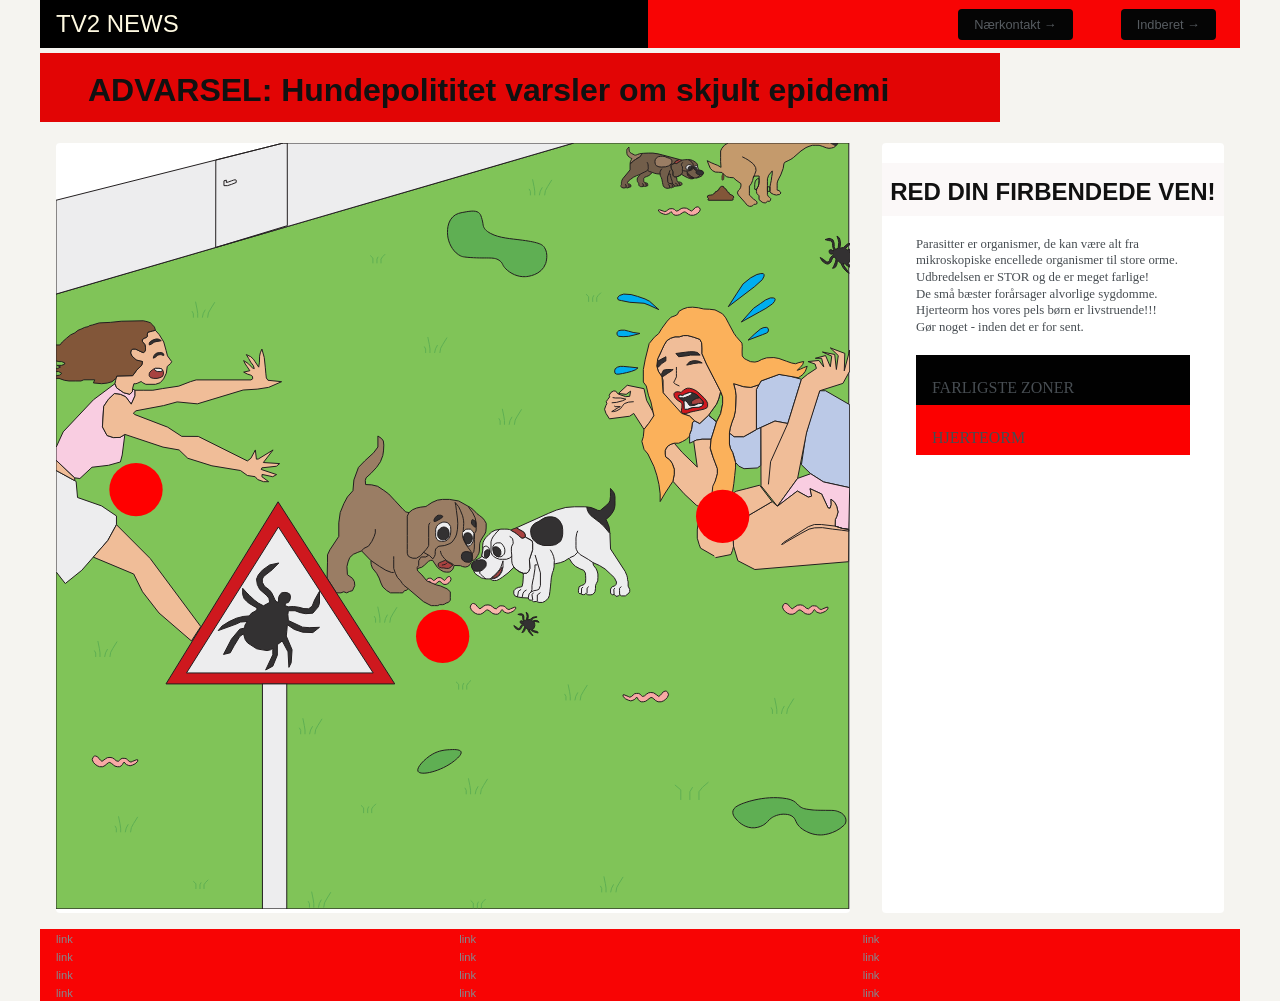
==== commit cb48f21c: "adding-infografik" ====
--- a/instruction.html
+++ b/instruction.html
@@ -15,7 +15,7 @@
     <header>
       <nav>
         <div id="logotype-wrapper">
-          <a href="index.html"> LOGOTYPE </a>
+          <a href="index.html"> TV2 NEWS </a>
         </div>
         <ul class="menu">
           <li><a class="menuItem" href="instruction.html">Nærkontakt </a></li>
@@ -25,7 +25,7 @@
     </header>
 
     <main>
-      <h1>ADVARSEL: Red din firbenede ven</h1>
+      <h1>ADVARSEL: Hundepolititet varsler om skjult epidemi</h1>
       <section class="info-graphic">
         <?xml version="1.0" encoding="UTF-8"?>
         <svg
@@ -2034,12 +2034,23 @@
       </section>
 
       <section class="info-text">
-        <h2>Overskrift</h2>
+        <h2>RED DIN FIRBENDEDE VEN!</h2>
         <article>
-          <p class="placeholder">INFO-TEKST</p>
+          <p class="placeholder">
+            Parasitter er organismer, de kan være alt fra mikroskopiske
+            encellede organismer til store orme.
+            <br />
+            Udbredelsen er STOR og de er meget farlige!
+            <br />
+            De små bæster forårsager alvorlige sygdomme.
+            <br />
+            Hjerteorm hos vores pels børn er livstruende!!!
+            <br />
+            Gør noget - inden det er for sent.
+          </p>
         </article>
-        <aside id="efficiency" class="info-box yellow">INFO-BOX</aside>
-        <aside id="requirement" class="info-box green">INFO-BOX</aside>
+        <aside id="efficiency" class="info-box yellow">FARLIGSTE ZONER</aside>
+        <aside id="requirement" class="info-box green">HJERTEORM</aside>
       </section>
     </main>
 
